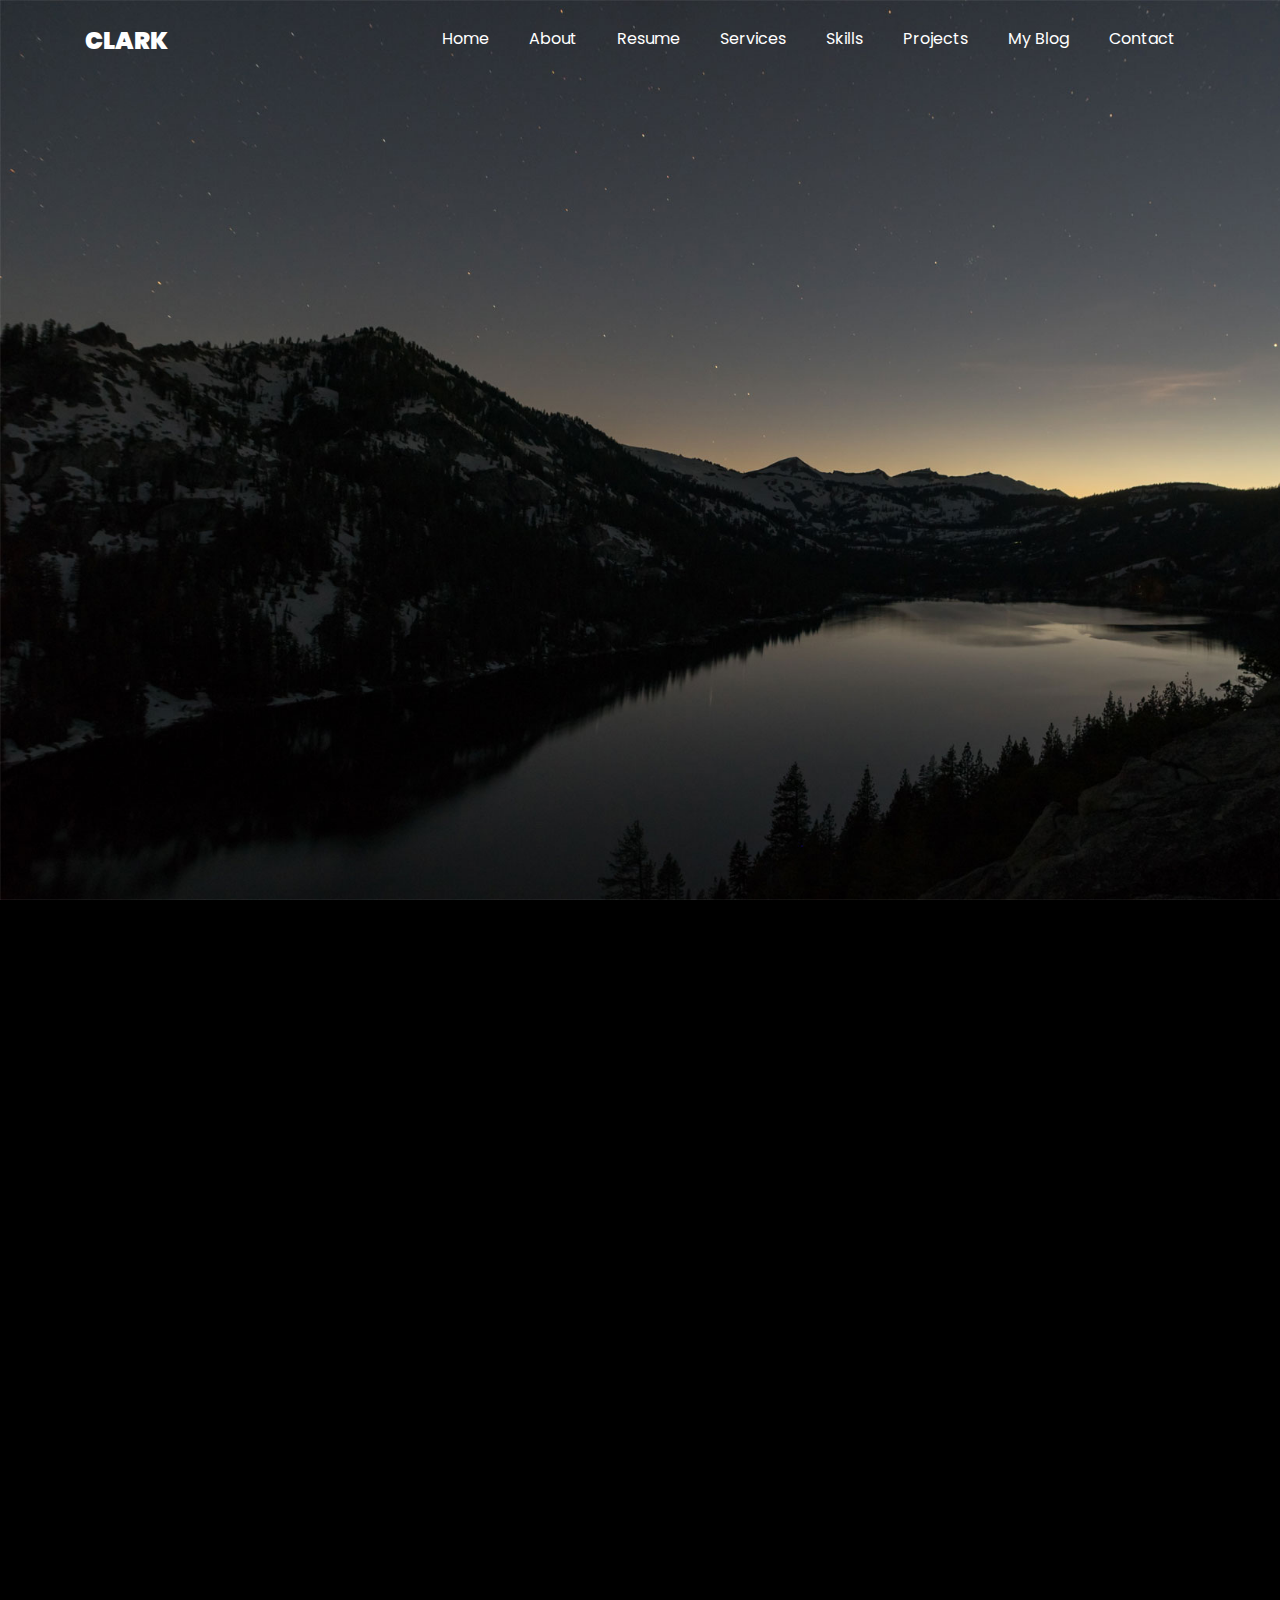
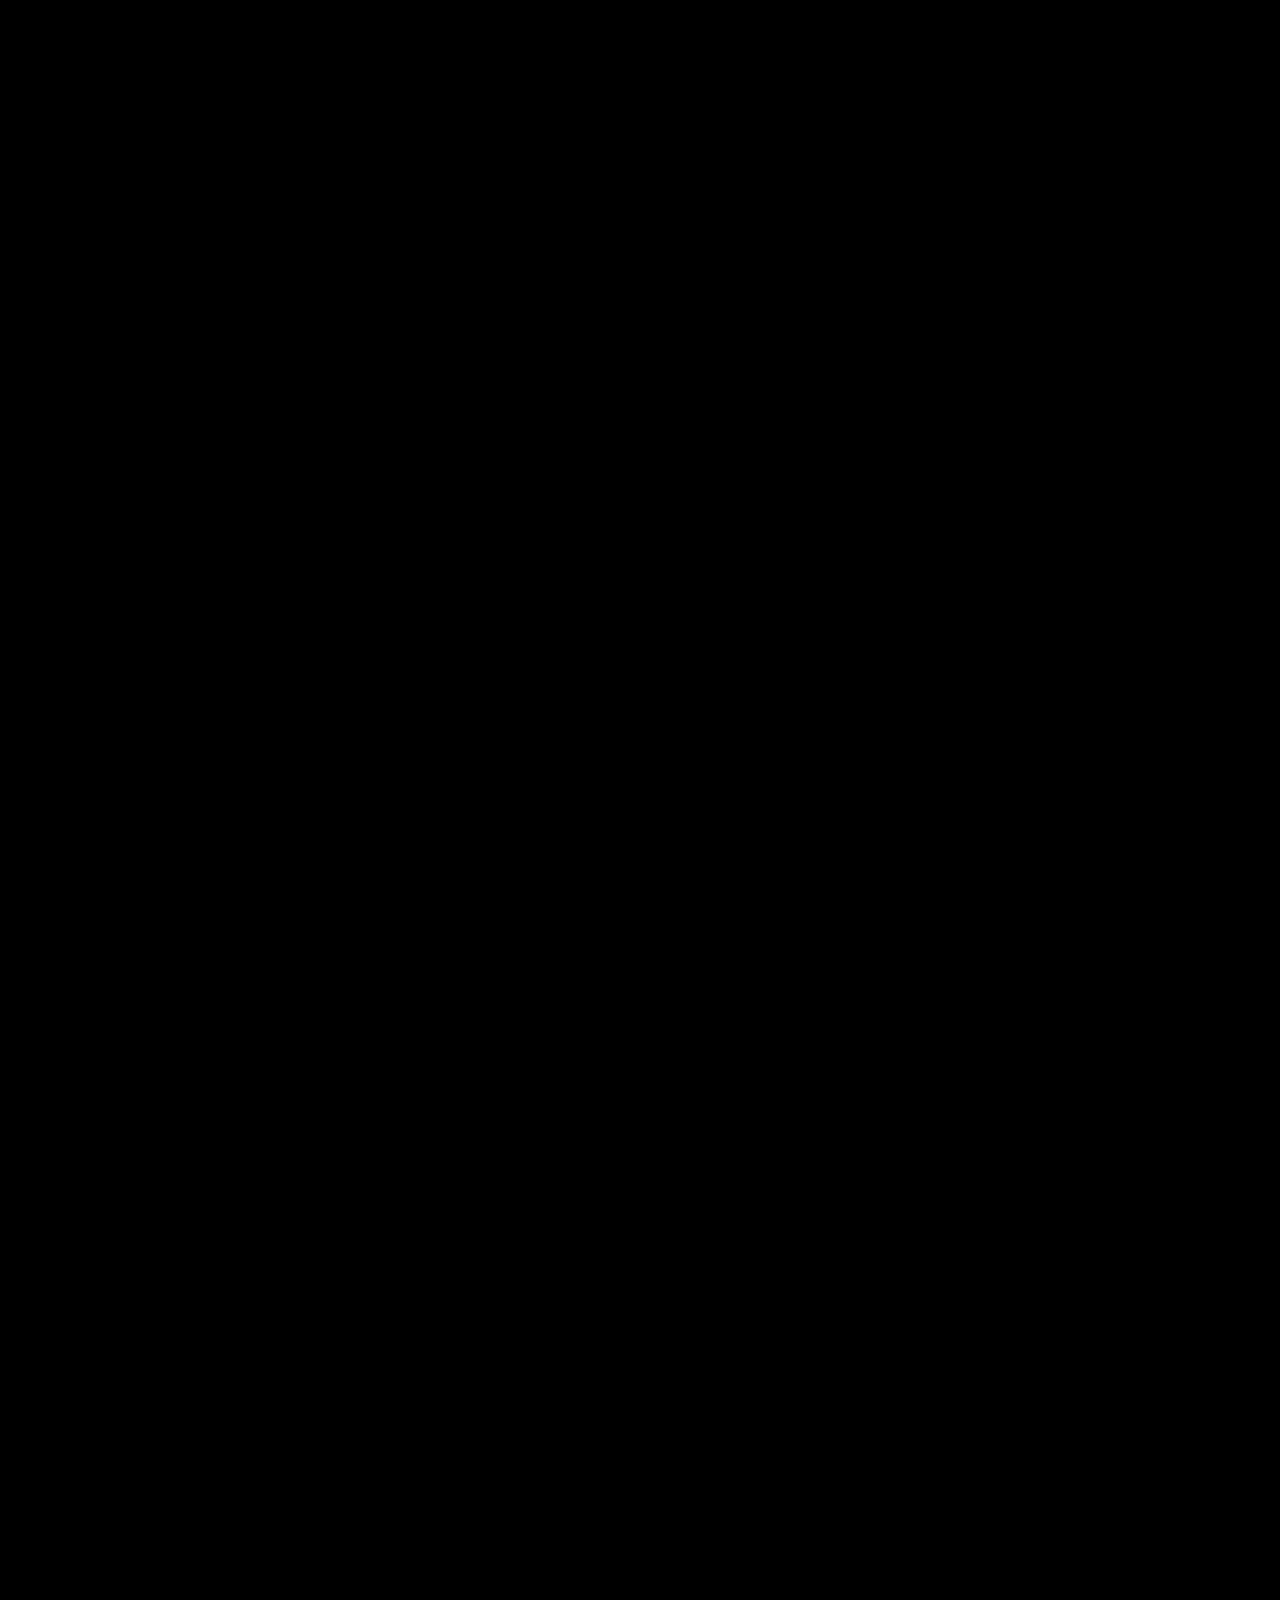
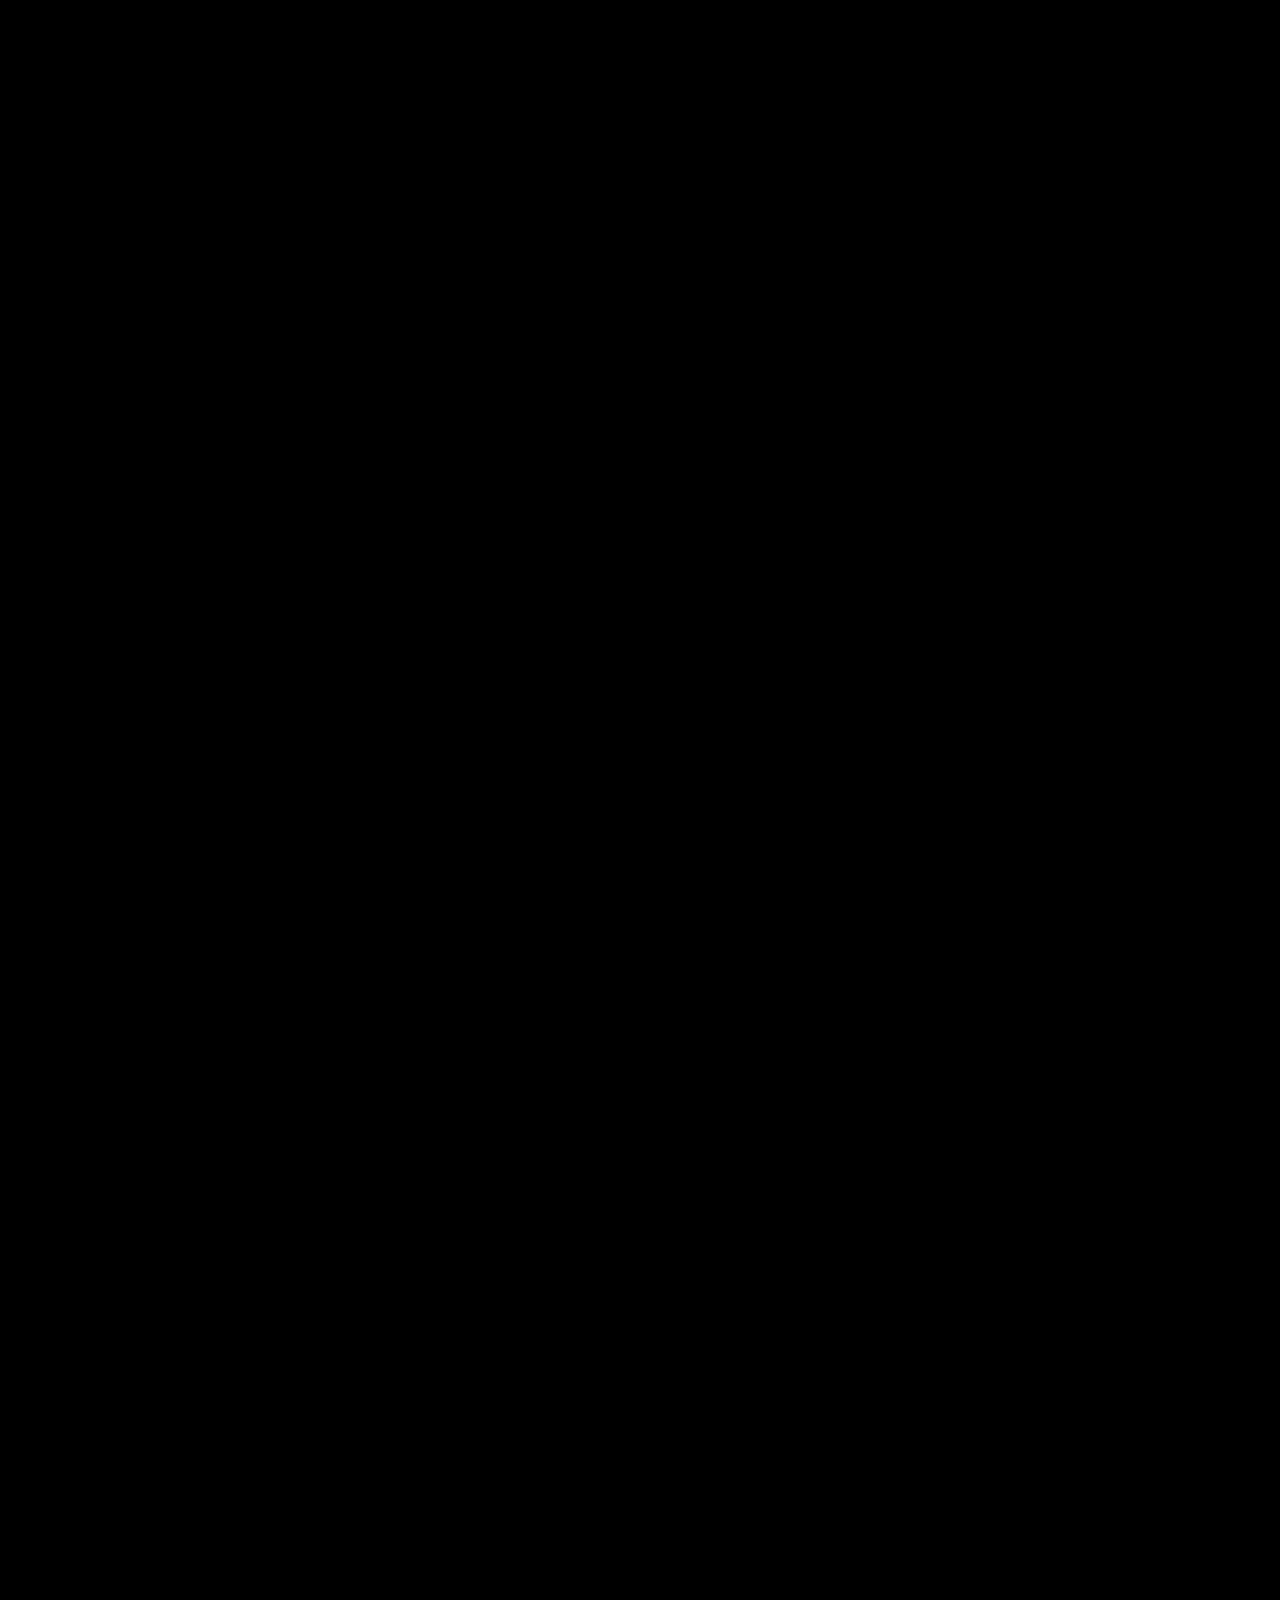
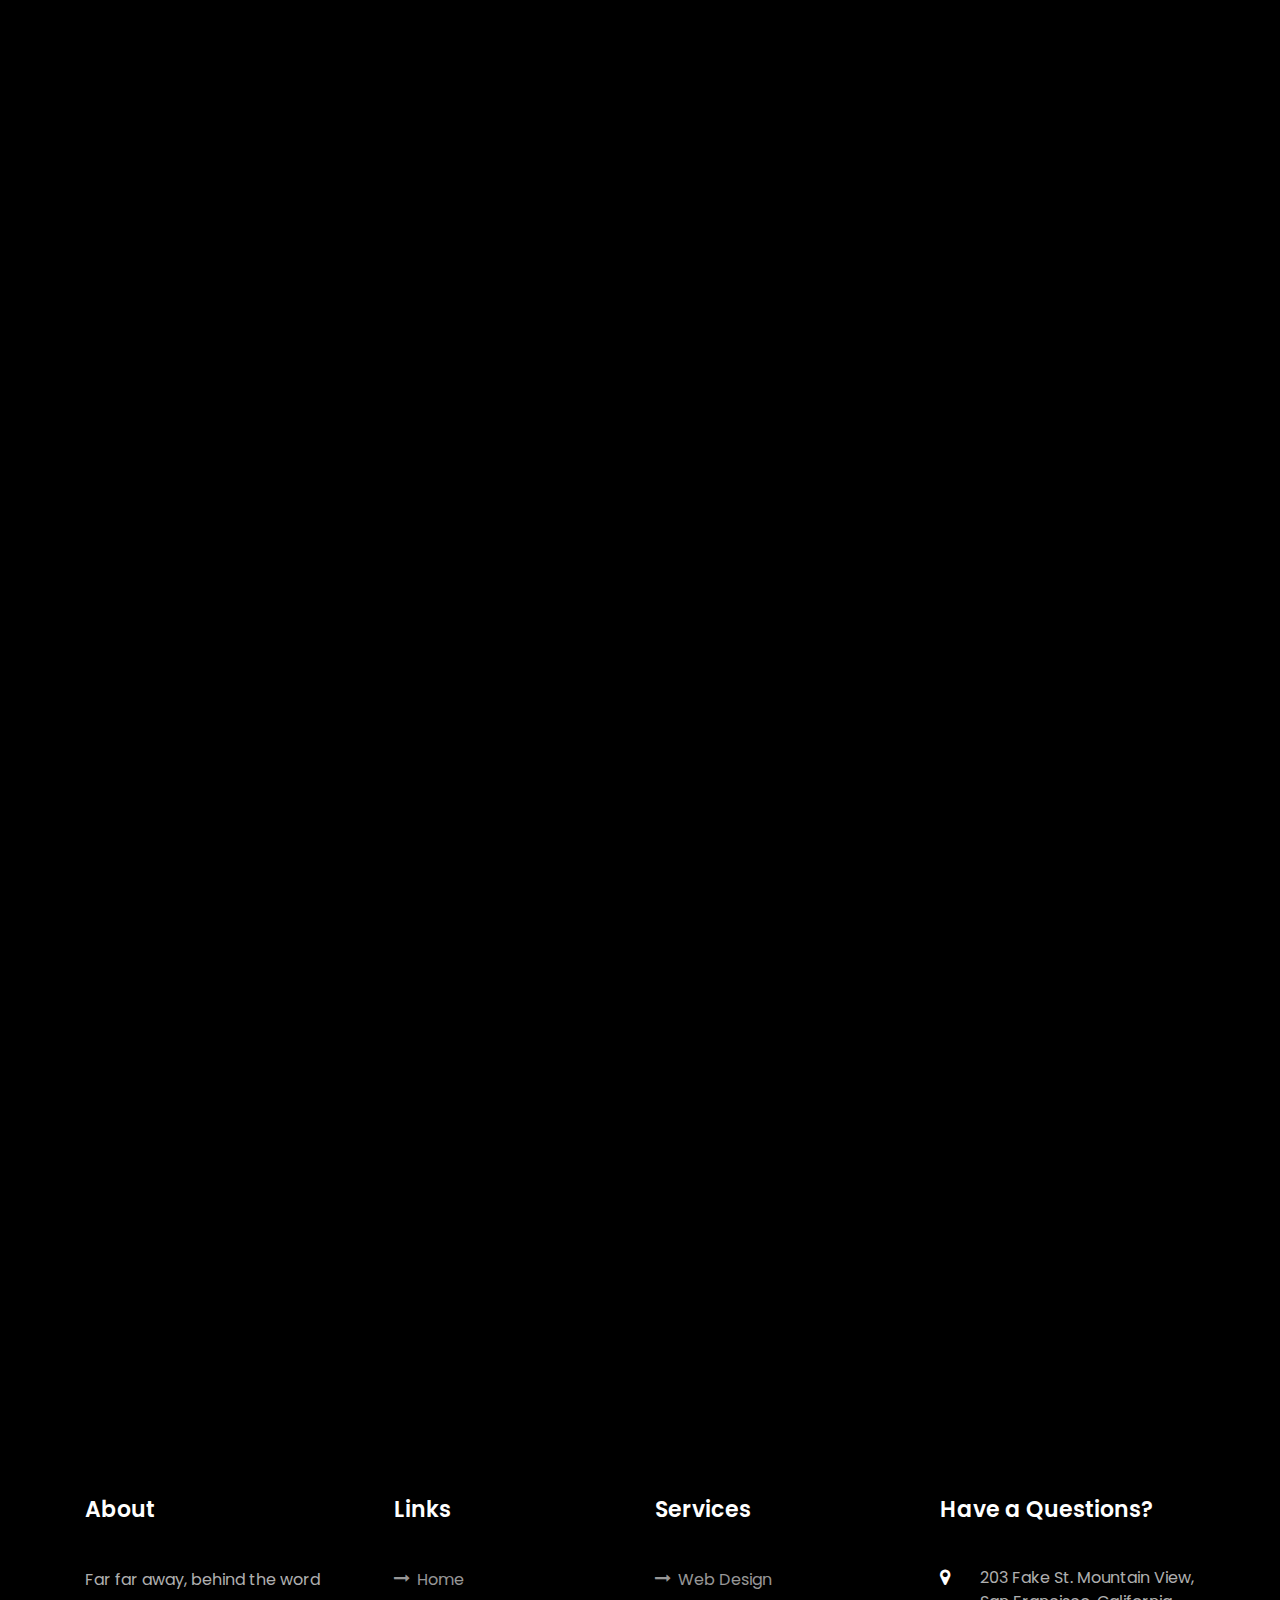
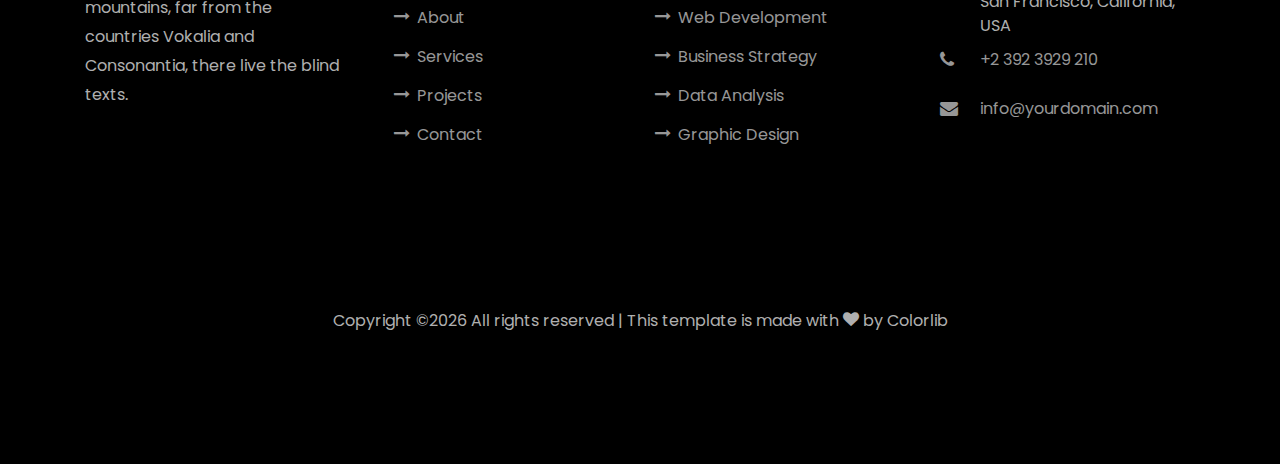
==== single.html @ f2241c9b "my sate" ====
<!DOCTYPE html>
<html lang="en">
  <head>
    <title>Clark - Free Bootstrap 4 Template by Colorlib</title>
    <meta charset="utf-8">
    <meta name="viewport" content="width=device-width, initial-scale=1, shrink-to-fit=no">
    
    <link href="https://fonts.googleapis.com/css?family=Poppins:100,200,300,400,500,600,700,800,900" rel="stylesheet">

    <link rel="stylesheet" href="css/open-iconic-bootstrap.min.css">
    <link rel="stylesheet" href="css/animate.css">
    
    <link rel="stylesheet" href="css/owl.carousel.min.css">
    <link rel="stylesheet" href="css/owl.theme.default.min.css">
    <link rel="stylesheet" href="css/magnific-popup.css">

    <link rel="stylesheet" href="css/aos.css">

    <link rel="stylesheet" href="css/ionicons.min.css">
    
    <link rel="stylesheet" href="css/flaticon.css">
    <link rel="stylesheet" href="css/icomoon.css">
    <link rel="stylesheet" href="css/style.css">
  </head>
  <body data-spy="scroll" data-target=".site-navbar-target" data-offset="300">
	  
	  
    <nav class="navbar navbar-expand-lg navbar-dark ftco_navbar ftco-navbar-light site-navbar-target" id="ftco-navbar">
	    <div class="container">
	      <a class="navbar-brand" href="index.html">Clark</a>
	      <button class="navbar-toggler js-fh5co-nav-toggle fh5co-nav-toggle" type="button" data-toggle="collapse" data-target="#ftco-nav" aria-controls="ftco-nav" aria-expanded="false" aria-label="Toggle navigation">
	        <span class="oi oi-menu"></span> Menu
	      </button>

	      <div class="collapse navbar-collapse" id="ftco-nav">
	        <ul class="navbar-nav nav ml-auto">
	          <li class="nav-item"><a href="index.html#home-section" class="nav-link"><span>Home</span></a></li>
	          <li class="nav-item"><a href="index.html#about-section" class="nav-link"><span>About</span></a></li>
	          <li class="nav-item"><a href="index.html#resume-section" class="nav-link"><span>Resume</span></a></li>
	          <li class="nav-item"><a href="index.html#services-section" class="nav-link"><span>Services</span></a></li>
	          <li class="nav-item"><a href="index.html#skills-section" class="nav-link"><span>Skills</span></a></li>
	          <li class="nav-item"><a href="index.html#projects-section" class="nav-link"><span>Projects</span></a></li>
	          <li class="nav-item"><a href="index.html#blog-section" class="nav-link"><span>My Blog</span></a></li>
	          <li class="nav-item"><a href="index.html#contact-section" class="nav-link"><span>Contact</span></a></li>
	        </ul>
	      </div>
	    </div>
	  </nav>
	  <section class="hero-wrap js-fullheight" style="background-image: url('images/bg_1.jpg');" data-stellar-background-ratio="0.5">
      <div class="overlay"></div>
      <div class="container">
        <div class="row no-gutters slider-text js-fullheight align-items-end justify-content-center">
          <div class="col-md-12 ftco-animate pb-5 mb-3 text-center">
            <h1 class="mb-3 bread">Blog Single Post</h1>
            <p class="breadcrumbs"><span class="mr-2"><a href="index.html">Home <i class="ion-ios-arrow-forward"></i></a></span> <span class="mr-2"><a href="blog.html">Blog <i class="ion-ios-arrow-forward"></i></a></span> <span>Blog Single <i class="ion-ios-arrow-forward"></i></span></p>
          </div>
        </div>
      </div>
    </section>

    <section class="ftco-section">
      <div class="container">
        <div class="row">
          <div class="col-lg-8 ftco-animate">
            <h2 class="mb-3">It is a long established fact a reader be distracted</h2>
            <p>Lorem ipsum dolor sit amet, consectetur adipisicing elit. Reiciendis, eius mollitia suscipit, quisquam doloremque distinctio perferendis et doloribus unde architecto optio laboriosam porro adipisci sapiente officiis nemo accusamus ad praesentium? Esse minima nisi et. Dolore perferendis, enim praesentium omnis, iste doloremque quia officia optio deserunt molestiae voluptates soluta architecto tempora.</p>
            <p>
              <img src="images/image_3.jpg" alt="" class="img-fluid">
            </p>
            <p>Molestiae cupiditate inventore animi, maxime sapiente optio, illo est nemo veritatis repellat sunt doloribus nesciunt! Minima laborum magni reiciendis qui voluptate quisquam voluptatem soluta illo eum ullam incidunt rem assumenda eveniet eaque sequi deleniti tenetur dolore amet fugit perspiciatis ipsa, odit. Nesciunt dolor minima esse vero ut ea, repudiandae suscipit!</p>
            <h2 class="mb-3 mt-5">#2. Creative WordPress Themes</h2>
            <p>Temporibus ad error suscipit exercitationem hic molestiae totam obcaecati rerum, eius aut, in. Exercitationem atque quidem tempora maiores ex architecto voluptatum aut officia doloremque. Error dolore voluptas, omnis molestias odio dignissimos culpa ex earum nisi consequatur quos odit quasi repellat qui officiis reiciendis incidunt hic non? Debitis commodi aut, adipisci.</p>
            <p>
              <img src="images/image_4.jpg" alt="" class="img-fluid">
            </p>
            <p>Quisquam esse aliquam fuga distinctio, quidem delectus veritatis reiciendis. Nihil explicabo quod, est eos ipsum. Unde aut non tenetur tempore, nisi culpa voluptate maiores officiis quis vel ab consectetur suscipit veritatis nulla quos quia aspernatur perferendis, libero sint. Error, velit, porro. Deserunt minus, quibusdam iste enim veniam, modi rem maiores.</p>
            <p>Odit voluptatibus, eveniet vel nihil cum ullam dolores laborum, quo velit commodi rerum eum quidem pariatur! Quia fuga iste tenetur, ipsa vel nisi in dolorum consequatur, veritatis porro explicabo soluta commodi libero voluptatem similique id quidem? Blanditiis voluptates aperiam non magni. Reprehenderit nobis odit inventore, quia laboriosam harum excepturi ea.</p>
            <p>Adipisci vero culpa, eius nobis soluta. Dolore, maxime ullam ipsam quidem, dolor distinctio similique asperiores voluptas enim, exercitationem ratione aut adipisci modi quod quibusdam iusto, voluptates beatae iure nemo itaque laborum. Consequuntur et pariatur totam fuga eligendi vero dolorum provident. Voluptatibus, veritatis. Beatae numquam nam ab voluptatibus culpa, tenetur recusandae!</p>
            <p>Voluptas dolores dignissimos dolorum temporibus, autem aliquam ducimus at officia adipisci quasi nemo a perspiciatis provident magni laboriosam repudiandae iure iusto commodi debitis est blanditiis alias laborum sint dolore. Dolores, iure, reprehenderit. Error provident, pariatur cupiditate soluta doloremque aut ratione. Harum voluptates mollitia illo minus praesentium, rerum ipsa debitis, inventore?</p>
            <div class="tag-widget post-tag-container mb-5 mt-5">
              <div class="tagcloud">
                <a href="#" class="tag-cloud-link">Life</a>
                <a href="#" class="tag-cloud-link">Sport</a>
                <a href="#" class="tag-cloud-link">Tech</a>
                <a href="#" class="tag-cloud-link">Travel</a>
              </div>
            </div>
            
            <div class="about-author d-flex p-4 bg-dark">
              <div class="bio mr-5">
                <img src="images/person_1.jpg" alt="Image placeholder" class="img-fluid mb-4">
              </div>
              <div class="desc">
                <h3>George Washington</h3>
                <p>Lorem ipsum dolor sit amet, consectetur adipisicing elit. Ducimus itaque, autem necessitatibus voluptate quod mollitia delectus aut, sunt placeat nam vero culpa sapiente consectetur similique, inventore eos fugit cupiditate numquam!</p>
              </div>
            </div>


            <div class="pt-5 mt-5">
              <h3 class="mb-5">6 Comments</h3>
              <ul class="comment-list">
                <li class="comment">
                  <div class="vcard bio">
                    <img src="images/person_1.jpg" alt="Image placeholder">
                  </div>
                  <div class="comment-body">
                    <h3>John Doe</h3>
                    <div class="meta">June 20, 2019 at 2:21pm</div>
                    <p>Lorem ipsum dolor sit amet, consectetur adipisicing elit. Pariatur quidem laborum necessitatibus, ipsam impedit vitae autem, eum officia, fugiat saepe enim sapiente iste iure! Quam voluptas earum impedit necessitatibus, nihil?</p>
                    <p><a href="#" class="reply">Reply</a></p>
                  </div>
                </li>

                <li class="comment">
                  <div class="vcard bio">
                    <img src="images/person_1.jpg" alt="Image placeholder">
                  </div>
                  <div class="comment-body">
                    <h3>John Doe</h3>
                    <div class="meta">June 20, 2019 at 2:21pm</div>
                    <p>Lorem ipsum dolor sit amet, consectetur adipisicing elit. Pariatur quidem laborum necessitatibus, ipsam impedit vitae autem, eum officia, fugiat saepe enim sapiente iste iure! Quam voluptas earum impedit necessitatibus, nihil?</p>
                    <p><a href="#" class="reply">Reply</a></p>
                  </div>

                  <ul class="children">
                    <li class="comment">
                      <div class="vcard bio">
                        <img src="images/person_1.jpg" alt="Image placeholder">
                      </div>
                      <div class="comment-body">
                        <h3>John Doe</h3>
                        <div class="meta">June 20, 2019 at 2:21pm</div>
                        <p>Lorem ipsum dolor sit amet, consectetur adipisicing elit. Pariatur quidem laborum necessitatibus, ipsam impedit vitae autem, eum officia, fugiat saepe enim sapiente iste iure! Quam voluptas earum impedit necessitatibus, nihil?</p>
                        <p><a href="#" class="reply">Reply</a></p>
                      </div>


                      <ul class="children">
                        <li class="comment">
                          <div class="vcard bio">
                            <img src="images/person_1.jpg" alt="Image placeholder">
                          </div>
                          <div class="comment-body">
                            <h3>John Doe</h3>
                            <div class="meta">June 20, 2019 at 2:21pm</div>
                            <p>Lorem ipsum dolor sit amet, consectetur adipisicing elit. Pariatur quidem laborum necessitatibus, ipsam impedit vitae autem, eum officia, fugiat saepe enim sapiente iste iure! Quam voluptas earum impedit necessitatibus, nihil?</p>
                            <p><a href="#" class="reply">Reply</a></p>
                          </div>

                            <ul class="children">
                              <li class="comment">
                                <div class="vcard bio">
                                  <img src="images/person_1.jpg" alt="Image placeholder">
                                </div>
                                <div class="comment-body">
                                  <h3>John Doe</h3>
                                  <div class="meta">June 20, 2019 at 2:21pm</div>
                                  <p>Lorem ipsum dolor sit amet, consectetur adipisicing elit. Pariatur quidem laborum necessitatibus, ipsam impedit vitae autem, eum officia, fugiat saepe enim sapiente iste iure! Quam voluptas earum impedit necessitatibus, nihil?</p>
                                  <p><a href="#" class="reply">Reply</a></p>
                                </div>
                              </li>
                            </ul>
                        </li>
                      </ul>
                    </li>
                  </ul>
                </li>

                <li class="comment">
                  <div class="vcard bio">
                    <img src="images/person_1.jpg" alt="Image placeholder">
                  </div>
                  <div class="comment-body">
                    <h3>John Doe</h3>
                    <div class="meta">June 20, 2019 at 2:21pm</div>
                    <p>Lorem ipsum dolor sit amet, consectetur adipisicing elit. Pariatur quidem laborum necessitatibus, ipsam impedit vitae autem, eum officia, fugiat saepe enim sapiente iste iure! Quam voluptas earum impedit necessitatibus, nihil?</p>
                    <p><a href="#" class="reply">Reply</a></p>
                  </div>
                </li>
              </ul>
              <!-- END comment-list -->
              
              <div class="comment-form-wrap pt-5">
                <h3 class="mb-5">Leave a comment</h3>
                <form action="#" class="p-5 bg-dark">
                  <div class="form-group">
                    <label for="name">Name *</label>
                    <input type="text" class="form-control" id="name">
                  </div>
                  <div class="form-group">
                    <label for="email">Email *</label>
                    <input type="email" class="form-control" id="email">
                  </div>
                  <div class="form-group">
                    <label for="website">Website</label>
                    <input type="url" class="form-control" id="website">
                  </div>

                  <div class="form-group">
                    <label for="message">Message</label>
                    <textarea name="" id="message" cols="30" rows="10" class="form-control"></textarea>
                  </div>
                  <div class="form-group">
                    <input type="submit" value="Post Comment" class="btn py-3 px-4 btn-primary">
                  </div>

                </form>
              </div>
            </div>

          </div> <!-- .col-md-8 -->
          <div class="col-lg-4 sidebar ftco-animate">
            <div class="sidebar-box">
              <form action="#" class="search-form">
                <div class="form-group">
                  <span class="icon icon-search"></span>
                  <input type="text" class="form-control" placeholder="Type a keyword and hit enter">
                </div>
              </form>
            </div>
            <div class="sidebar-box ftco-animate">
            	<h3 class="heading-sidebar">Categories</h3>
              <ul class="categories">
                <li><a href="#">Interior Design <span>(12)</span></a></li>
                <li><a href="#">Exterior Design <span>(22)</span></a></li>
                <li><a href="#">Industrial Design <span>(37)</span></a></li>
                <li><a href="#">Landscape Design <span>(42)</span></a></li>
              </ul>
            </div>

            <div class="sidebar-box ftco-animate">
              <h3 class="heading-sidebar">Recent Blog</h3>
              <div class="block-21 mb-4 d-flex">
                <a class="blog-img mr-4" style="background-image: url(images/image_1.jpg);"></a>
                <div class="text">
                  <h3 class="heading"><a href="#">Why Lead Generation is Key for Business Growth</a></h3>
                  <div class="meta">
                    <div><a href="#"><span class="icon-calendar"></span> March 12, 2019</a></div>
                    <div><a href="#"><span class="icon-person"></span> Admin</a></div>
                    <div><a href="#"><span class="icon-chat"></span> 19</a></div>
                  </div>
                </div>
              </div>
              <div class="block-21 mb-4 d-flex">
                <a class="blog-img mr-4" style="background-image: url(images/image_2.jpg);"></a>
                <div class="text">
                  <h3 class="heading"><a href="#">Why Lead Generation is Key for Business Growth</a></h3>
                  <div class="meta">
                    <div><a href="#"><span class="icon-calendar"></span> March 12, 2019</a></div>
                    <div><a href="#"><span class="icon-person"></span> Admin</a></div>
                    <div><a href="#"><span class="icon-chat"></span> 19</a></div>
                  </div>
                </div>
              </div>
              <div class="block-21 mb-4 d-flex">
                <a class="blog-img mr-4" style="background-image: url(images/image_3.jpg);"></a>
                <div class="text">
                  <h3 class="heading"><a href="#">Why Lead Generation is Key for Business Growth</a></h3>
                  <div class="meta">
                    <div><a href="#"><span class="icon-calendar"></span> March 12, 2019</a></div>
                    <div><a href="#"><span class="icon-person"></span> Admin</a></div>
                    <div><a href="#"><span class="icon-chat"></span> 19</a></div>
                  </div>
                </div>
              </div>
            </div>

            <div class="sidebar-box ftco-animate">
              <h3 class="heading-sidebar">Tag Cloud</h3>
              <div class="tagcloud">
                <a href="#" class="tag-cloud-link">house</a>
                <a href="#" class="tag-cloud-link">office</a>
                <a href="#" class="tag-cloud-link">building</a>
                <a href="#" class="tag-cloud-link">land</a>
                <a href="#" class="tag-cloud-link">table</a>
                <a href="#" class="tag-cloud-link">interior</a>
                <a href="#" class="tag-cloud-link">exterior</a>
                <a href="#" class="tag-cloud-link">industrial</a>
              </div>
            </div>

            <div class="sidebar-box ftco-animate">
              <h3 class="heading-sidebar">Paragraph</h3>
              <p>Lorem ipsum dolor sit amet, consectetur adipisicing elit. Ducimus itaque, autem necessitatibus voluptate quod mollitia delectus aut, sunt placeat nam vero culpa sapiente consectetur similique, inventore eos fugit cupiditate numquam!</p>
            </div>
          </div>

        </div>
      </div>
    </section> <!-- .section -->
		

    <footer class="ftco-footer ftco-section">
      <div class="container">
        <div class="row mb-5">
          <div class="col-md">
            <div class="ftco-footer-widget mb-4">
              <h2 class="ftco-heading-2">About</h2>
              <p>Far far away, behind the word mountains, far from the countries Vokalia and Consonantia, there live the blind texts.</p>
              <ul class="ftco-footer-social list-unstyled float-md-left float-lft mt-5">
                <li class="ftco-animate"><a href="#"><span class="icon-twitter"></span></a></li>
                <li class="ftco-animate"><a href="#"><span class="icon-facebook"></span></a></li>
                <li class="ftco-animate"><a href="#"><span class="icon-instagram"></span></a></li>
              </ul>
            </div>
          </div>
          <div class="col-md">
            <div class="ftco-footer-widget mb-4 ml-md-4">
              <h2 class="ftco-heading-2">Links</h2>
              <ul class="list-unstyled">
                <li><a href="#"><span class="icon-long-arrow-right mr-2"></span>Home</a></li>
                <li><a href="#"><span class="icon-long-arrow-right mr-2"></span>About</a></li>
                <li><a href="#"><span class="icon-long-arrow-right mr-2"></span>Services</a></li>
                <li><a href="#"><span class="icon-long-arrow-right mr-2"></span>Projects</a></li>
                <li><a href="#"><span class="icon-long-arrow-right mr-2"></span>Contact</a></li>
              </ul>
            </div>
          </div>
          <div class="col-md">
             <div class="ftco-footer-widget mb-4">
              <h2 class="ftco-heading-2">Services</h2>
              <ul class="list-unstyled">
                <li><a href="#"><span class="icon-long-arrow-right mr-2"></span>Web Design</a></li>
                <li><a href="#"><span class="icon-long-arrow-right mr-2"></span>Web Development</a></li>
                <li><a href="#"><span class="icon-long-arrow-right mr-2"></span>Business Strategy</a></li>
                <li><a href="#"><span class="icon-long-arrow-right mr-2"></span>Data Analysis</a></li>
                <li><a href="#"><span class="icon-long-arrow-right mr-2"></span>Graphic Design</a></li>
              </ul>
            </div>
          </div>
          <div class="col-md">
            <div class="ftco-footer-widget mb-4">
            	<h2 class="ftco-heading-2">Have a Questions?</h2>
            	<div class="block-23 mb-3">
	              <ul>
	                <li><span class="icon icon-map-marker"></span><span class="text">203 Fake St. Mountain View, San Francisco, California, USA</span></li>
	                <li><a href="#"><span class="icon icon-phone"></span><span class="text">+2 392 3929 210</span></a></li>
	                <li><a href="#"><span class="icon icon-envelope"></span><span class="text">info@yourdomain.com</span></a></li>
	              </ul>
	            </div>
            </div>
          </div>
        </div>
        <div class="row">
          <div class="col-md-12 text-center">

            <p><!-- Link back to Colorlib can't be removed. Template is licensed under CC BY 3.0. -->
  Copyright &copy;<script>document.write(new Date().getFullYear());</script> All rights reserved | This template is made with <i class="icon-heart color-danger" aria-hidden="true"></i> by <a href="https://colorlib.com" target="_blank">Colorlib</a>
  <!-- Link back to Colorlib can't be removed. Template is licensed under CC BY 3.0. --></p>
          </div>
        </div>
      </div>
    </footer>
    
  

  <!-- loader -->
  <div id="ftco-loader" class="show fullscreen"><svg class="circular" width="48px" height="48px"><circle class="path-bg" cx="24" cy="24" r="22" fill="none" stroke-width="4" stroke="#eeeeee"/><circle class="path" cx="24" cy="24" r="22" fill="none" stroke-width="4" stroke-miterlimit="10" stroke="#F96D00"/></svg></div>


  <script src="js/jquery.min.js"></script>
  <script src="js/jquery-migrate-3.0.1.min.js"></script>
  <script src="js/popper.min.js"></script>
  <script src="js/bootstrap.min.js"></script>
  <script src="js/jquery.easing.1.3.js"></script>
  <script src="js/jquery.waypoints.min.js"></script>
  <script src="js/jquery.stellar.min.js"></script>
  <script src="js/owl.carousel.min.js"></script>
  <script src="js/jquery.magnific-popup.min.js"></script>
  <script src="js/aos.js"></script>
  <script src="js/jquery.animateNumber.min.js"></script>
  <script src="js/scrollax.min.js"></script>
  
  <script src="js/main.js"></script>
    
  </body>
</html>
---- css/flaticon.css ----
/*
  	Flaticon icon font: Flaticon
  	Creation date: 04/01/2019 13:45
  	*/


@font-face {
  font-family: "Flaticon";
  src: url("../fonts/flaticon/font/Flaticon.eot");
  src: url("../fonts/flaticon/font/Flaticon.eot?#iefix") format("embedded-opentype"),
       url("../fonts/flaticon/font/Flaticon.woff") format("woff"),
       url("../fonts/flaticon/font/Flaticon.ttf") format("truetype"),
       url("../fonts/flaticon/font/Flaticon.svg#Flaticon") format("svg");
  font-weight: normal;
  font-style: normal;
}

@media screen and (-webkit-min-device-pixel-ratio:0) {
  @font-face {
    font-family: "Flaticon";
    src: url("../fonts/flaticon/font/Flaticon.svg#Flaticon") format("svg");
  }
}

[class^="flaticon-"]:before, [class*=" flaticon-"]:before,
[class^="flaticon-"]:after, [class*=" flaticon-"]:after {   
  font-family: Flaticon;
  font-style: normal;
  font-weight: normal;
  font-variant: normal;
  text-transform: none;
  line-height: 1;

  /* Better Font Rendering =========== */
  -webkit-font-smoothing: antialiased;
  -moz-osx-font-smoothing: grayscale;
}

.flaticon-ideas:before { content: "\f100"; }
.flaticon-flasks:before { content: "\f101"; }
.flaticon-analysis:before { content: "\f102"; }
.flaticon-ux-design:before { content: "\f103"; }
.flaticon-web-design:before { content: "\f104"; }
.flaticon-idea:before { content: "\f105"; }
.flaticon-innovation:before { content: "\f106"; }
---- css/icomoon.css ----
@font-face {
  font-family: 'icomoon';
  src:  url('../fonts/icomoon/icomoon.eot?6tt51o');
  src:  url('../fonts/icomoon/icomoon.eot?6tt51o#iefix') format('embedded-opentype'),
    url('../fonts/icomoon/icomoon.ttf?6tt51o') format('truetype'),
    url('../fonts/icomoon/icomoon.woff?6tt51o') format('woff'),
    url('../fonts/icomoon/icomoon.svg?6tt51o#icomoon') format('svg');
  font-weight: normal;
  font-style: normal;
}

[class^="icon-"], [class*=" icon-"] {
  /* use !important to prevent issues with browser extensions that change fonts */
  font-family: 'icomoon' !important;
  speak: none;
  font-style: normal;
  font-weight: normal;
  font-variant: normal;
  text-transform: none;
  line-height: 1;

  /* Better Font Rendering =========== */
  -webkit-font-smoothing: antialiased;
  -moz-osx-font-smoothing: grayscale;
}

.icon-asterisk:before {
  content: "\f069";
}
.icon-plus:before {
  content: "\f067";
}
.icon-question:before {
  content: "\f128";
}
.icon-minus:before {
  content: "\f068";
}
.icon-glass:before {
  content: "\f000";
}
.icon-music:before {
  content: "\f001";
}
.icon-search:before {
  content: "\f002";
}
.icon-envelope-o:before {
  content: "\f003";
}
.icon-heart:before {
  content: "\f004";
}
.icon-star:before {
  content: "\f005";
}
.icon-star-o:before {
  content: "\f006";
}
.icon-user:before {
  content: "\f007";
}
.icon-film:before {
  content: "\f008";
}
.icon-th-large:before {
  content: "\f009";
}
.icon-th:before {
  content: "\f00a";
}
.icon-th-list:before {
  content: "\f00b";
}
.icon-check:before {
  content: "\f00c";
}
.icon-close:before {
  content: "\f00d";
}
.icon-remove:before {
  content: "\f00d";
}
.icon-times:before {
  content: "\f00d";
}
.icon-search-plus:before {
  content: "\f00e";
}
.icon-search-minus:before {
  content: "\f010";
}
.icon-power-off:before {
  content: "\f011";
}
.icon-signal:before {
  content: "\f012";
}
.icon-cog:before {
  content: "\f013";
}
.icon-gear:before {
  content: "\f013";
}
.icon-trash-o:before {
  content: "\f014";
}
.icon-home:before {
  content: "\f015";
}
.icon-file-o:before {
  content: "\f016";
}
.icon-clock-o:before {
  content: "\f017";
}
.icon-road:before {
  content: "\f018";
}
.icon-download:before {
  content: "\f019";
}
.icon-arrow-circle-o-down:before {
  content: "\f01a";
}
.icon-arrow-circle-o-up:before {
  content: "\f01b";
}
.icon-inbox:before {
  content: "\f01c";
}
.icon-play-circle-o:before {
  content: "\f01d";
}
.icon-repeat:before {
  content: "\f01e";
}
.icon-rotate-right:before {
  content: "\f01e";
}
.icon-refresh:before {
  content: "\f021";
}
.icon-list-alt:before {
  content: "\f022";
}
.icon-lock:before {
  content: "\f023";
}
.icon-flag:before {
  content: "\f024";
}
.icon-headphones:before {
  content: "\f025";
}
.icon-volume-off:before {
  content: "\f026";
}
.icon-volume-down:before {
  content: "\f027";
}
.icon-volume-up:before {
  content: "\f028";
}
.icon-qrcode:before {
  content: "\f029";
}
.icon-barcode:before {
  content: "\f02a";
}
.icon-tag:before {
  content: "\f02b";
}
.icon-tags:before {
  content: "\f02c";
}
.icon-book:before {
  content: "\f02d";
}
.icon-bookmark:before {
  content: "\f02e";
}
.icon-print:before {
  content: "\f02f";
}
.icon-camera:before {
  content: "\f030";
}
.icon-font:before {
  content: "\f031";
}
.icon-bold:before {
  content: "\f032";
}
.icon-italic:before {
  content: "\f033";
}
.icon-text-height:before {
  content: "\f034";
}
.icon-text-width:before {
  content: "\f035";
}
.icon-align-left:before {
  content: "\f036";
}
.icon-align-center:before {
  content: "\f037";
}
.icon-align-right:before {
  content: "\f038";
}
.icon-align-justify:before {
  content: "\f039";
}
.icon-list:before {
  content: "\f03a";
}
.icon-dedent:before {
  content: "\f03b";
}
.icon-outdent:before {
  content: "\f03b";
}
.icon-indent:before {
  content: "\f03c";
}
.icon-video-camera:before {
  content: "\f03d";
}
.icon-image:before {
  content: "\f03e";
}
.icon-photo:before {
  content: "\f03e";
}
.icon-picture-o:before {
  content: "\f03e";
}
.icon-pencil:before {
  content: "\f040";
}
.icon-map-marker:before {
  content: "\f041";
}
.icon-adjust:before {
  content: "\f042";
}
.icon-tint:before {
  content: "\f043";
}
.icon-edit:before {
  content: "\f044";
}
.icon-pencil-square-o:before {
  content: "\f044";
}
.icon-share-square-o:before {
  content: "\f045";
}
.icon-check-square-o:before {
  content: "\f046";
}
.icon-arrows:before {
  content: "\f047";
}
.icon-step-backward:before {
  content: "\f048";
}
.icon-fast-backward:before {
  content: "\f049";
}
.icon-backward:before {
  content: "\f04a";
}
.icon-play:before {
  content: "\f04b";
}
.icon-pause:before {
  content: "\f04c";
}
.icon-stop:before {
  content: "\f04d";
}
.icon-forward:before {
  content: "\f04e";
}
.icon-fast-forward:before {
  content: "\f050";
}
.icon-step-forward:before {
  content: "\f051";
}
.icon-eject:before {
  content: "\f052";
}
.icon-chevron-left:before {
  content: "\f053";
}
.icon-chevron-right:before {
  content: "\f054";
}
.icon-plus-circle:before {
  content: "\f055";
}
.icon-minus-circle:before {
  content: "\f056";
}
.icon-times-circle:before {
  content: "\f057";
}
.icon-check-circle:before {
  content: "\f058";
}
.icon-question-circle:before {
  content: "\f059";
}
.icon-info-circle:before {
  content: "\f05a";
}
.icon-crosshairs:before {
  content: "\f05b";
}
.icon-times-circle-o:before {
  content: "\f05c";
}
.icon-check-circle-o:before {
  content: "\f05d";
}
.icon-ban:before {
  content: "\f05e";
}
.icon-arrow-left:before {
  content: "\f060";
}
.icon-arrow-right:before {
  content: "\f061";
}
.icon-arrow-up:before {
  content: "\f062";
}
.icon-arrow-down:before {
  content: "\f063";
}
.icon-mail-forward:before {
  content: "\f064";
}
.icon-share:before {
  content: "\f064";
}
.icon-expand:before {
  content: "\f065";
}
.icon-compress:before {
  content: "\f066";
}
.icon-exclamation-circle:before {
  content: "\f06a";
}
.icon-gift:before {
  content: "\f06b";
}
.icon-leaf:before {
  content: "\f06c";
}
.icon-fire:before {
  content: "\f06d";
}
.icon-eye:before {
  content: "\f06e";
}
.icon-eye-slash:before {
  content: "\f070";
}
.icon-exclamation-triangle:before {
  content: "\f071";
}
.icon-warning:before {
  content: "\f071";
}
.icon-plane:before {
  content: "\f072";
}
.icon-calendar:before {
  content: "\f073";
}
.icon-random:before {
  content: "\f074";
}
.icon-comment:before {
  content: "\f075";
}
.icon-magnet:before {
  content: "\f076";
}
.icon-chevron-up:before {
  content: "\f077";
}
.icon-chevron-down:before {
  content: "\f078";
}
.icon-retweet:before {
  content: "\f079";
}
.icon-shopping-cart:before {
  content: "\f07a";
}
.icon-folder:before {
  content: "\f07b";
}
.icon-folder-open:before {
  content: "\f07c";
}
.icon-arrows-v:before {
  content: "\f07d";
}
.icon-arrows-h:before {
  content: "\f07e";
}
.icon-bar-chart:before {
  content: "\f080";
}
.icon-bar-chart-o:before {
  content: "\f080";
}
.icon-twitter-square:before {
  content: "\f081";
}
.icon-facebook-square:before {
  content: "\f082";
}
.icon-camera-retro:before {
  content: "\f083";
}
.icon-key:before {
  content: "\f084";
}
.icon-cogs:before {
  content: "\f085";
}
.icon-gears:before {
  content: "\f085";
}
.icon-comments:before {
  content: "\f086";
}
.icon-thumbs-o-up:before {
  content: "\f087";
}
.icon-thumbs-o-down:before {
  content: "\f088";
}
.icon-star-half:before {
  content: "\f089";
}
.icon-heart-o:before {
  content: "\f08a";
}
.icon-sign-out:before {
  content: "\f08b";
}
.icon-linkedin-square:before {
  content: "\f08c";
}
.icon-thumb-tack:before {
  content: "\f08d";
}
.icon-external-link:before {
  content: "\f08e";
}
.icon-sign-in:before {
  content: "\f090";
}
.icon-trophy:before {
  content: "\f091";
}
.icon-github-square:before {
  content: "\f092";
}
.icon-upload:before {
  content: "\f093";
}
.icon-lemon-o:before {
  content: "\f094";
}
.icon-phone:before {
  content: "\f095";
}
.icon-square-o:before {
  content: "\f096";
}
.icon-bookmark-o:before {
  content: "\f097";
}
.icon-phone-square:before {
  content: "\f098";
}
.icon-twitter:before {
  content: "\f099";
}
.icon-facebook:before {
  content: "\f09a";
}
.icon-facebook-f:before {
  content: "\f09a";
}
.icon-github:before {
  content: "\f09b";
}
.icon-unlock:before {
  content: "\f09c";
}
.icon-credit-card:before {
  content: "\f09d";
}
.icon-feed:before {
  content: "\f09e";
}
.icon-rss:before {
  content: "\f09e";
}
.icon-hdd-o:before {
  content: "\f0a0";
}
.icon-bullhorn:before {
  content: "\f0a1";
}
.icon-bell-o:before {
  content: "\f0a2";
}
.icon-certificate:before {
  content: "\f0a3";
}
.icon-hand-o-right:before {
  content: "\f0a4";
}
.icon-hand-o-left:before {
  content: "\f0a5";
}
.icon-hand-o-up:before {
  content: "\f0a6";
}
.icon-hand-o-down:before {
  content: "\f0a7";
}
.icon-arrow-circle-left:before {
  content: "\f0a8";
}
.icon-arrow-circle-right:before {
  content: "\f0a9";
}
.icon-arrow-circle-up:before {
  content: "\f0aa";
}
.icon-arrow-circle-down:before {
  content: "\f0ab";
}
.icon-globe:before {
  content: "\f0ac";
}
.icon-wrench:before {
  content: "\f0ad";
}
.icon-tasks:before {
  content: "\f0ae";
}
.icon-filter:before {
  content: "\f0b0";
}
.icon-briefcase:before {
  content: "\f0b1";
}
.icon-arrows-alt:before {
  content: "\f0b2";
}
.icon-group:before {
  content: "\f0c0";
}
.icon-users:before {
  content: "\f0c0";
}
.icon-chain:before {
  content: "\f0c1";
}
.icon-link:before {
  content: "\f0c1";
}
.icon-cloud:before {
  content: "\f0c2";
}
.icon-flask:before {
  content: "\f0c3";
}
.icon-cut:before {
  content: "\f0c4";
}
.icon-scissors:before {
  content: "\f0c4";
}
.icon-copy:before {
  content: "\f0c5";
}
.icon-files-o:before {
  content: "\f0c5";
}
.icon-paperclip:before {
  content: "\f0c6";
}
.icon-floppy-o:before {
  content: "\f0c7";
}
.icon-save:before {
  content: "\f0c7";
}
.icon-square:before {
  content: "\f0c8";
}
.icon-bars:before {
  content: "\f0c9";
}
.icon-navicon:before {
  content: "\f0c9";
}
.icon-reorder:before {
  content: "\f0c9";
}
.icon-list-ul:before {
  content: "\f0ca";
}
.icon-list-ol:before {
  content: "\f0cb";
}
.icon-strikethrough:before {
  content: "\f0cc";
}
.icon-underline:before {
  content: "\f0cd";
}
.icon-table:before {
  content: "\f0ce";
}
.icon-magic:before {
  content: "\f0d0";
}
.icon-truck:before {
  content: "\f0d1";
}
.icon-pinterest:before {
  content: "\f0d2";
}
.icon-pinterest-square:before {
  content: "\f0d3";
}
.icon-google-plus-square:before {
  content: "\f0d4";
}
.icon-google-plus:before {
  content: "\f0d5";
}
.icon-money:before {
  content: "\f0d6";
}
.icon-caret-down:before {
  content: "\f0d7";
}
.icon-caret-up:before {
  content: "\f0d8";
}
.icon-caret-left:before {
  content: "\f0d9";
}
.icon-caret-right:before {
  content: "\f0da";
}
.icon-columns:before {
  content: "\f0db";
}
.icon-sort:before {
  content: "\f0dc";
}
.icon-unsorted:before {
  content: "\f0dc";
}
.icon-sort-desc:before {
  content: "\f0dd";
}
.icon-sort-down:before {
  content: "\f0dd";
}
.icon-sort-asc:before {
  content: "\f0de";
}
.icon-sort-up:before {
  content: "\f0de";
}
.icon-envelope:before {
  content: "\f0e0";
}
.icon-linkedin:before {
  content: "\f0e1";
}
.icon-rotate-left:before {
  content: "\f0e2";
}
.icon-undo:before {
  content: "\f0e2";
}
.icon-gavel:before {
  content: "\f0e3";
}
.icon-legal:before {
  content: "\f0e3";
}
.icon-dashboard:before {
  content: "\f0e4";
}
.icon-tachometer:before {
  content: "\f0e4";
}
.icon-comment-o:before {
  content: "\f0e5";
}
.icon-comments-o:before {
  content: "\f0e6";
}
.icon-bolt:before {
  content: "\f0e7";
}
.icon-flash:before {
  content: "\f0e7";
}
.icon-sitemap:before {
  content: "\f0e8";
}
.icon-umbrella:before {
  content: "\f0e9";
}
.icon-clipboard:before {
  content: "\f0ea";
}
.icon-paste:before {
  content: "\f0ea";
}
.icon-lightbulb-o:before {
  content: "\f0eb";
}
.icon-exchange:before {
  content: "\f0ec";
}
.icon-cloud-download:before {
  content: "\f0ed";
}
.icon-cloud-upload:before {
  content: "\f0ee";
}
.icon-user-md:before {
  content: "\f0f0";
}
.icon-stethoscope:before {
  content: "\f0f1";
}
.icon-suitcase:before {
  content: "\f0f2";
}
.icon-bell:before {
  content: "\f0f3";
}
.icon-coffee:before {
  content: "\f0f4";
}
.icon-cutlery:before {
  content: "\f0f5";
}
.icon-file-text-o:before {
  content: "\f0f6";
}
.icon-building-o:before {
  content: "\f0f7";
}
.icon-hospital-o:before {
  content: "\f0f8";
}
.icon-ambulance:before {
  content: "\f0f9";
}
.icon-medkit:before {
  content: "\f0fa";
}
.icon-fighter-jet:before {
  content: "\f0fb";
}
.icon-beer:before {
  content: "\f0fc";
}
.icon-h-square:before {
  content: "\f0fd";
}
.icon-plus-square:before {
  content: "\f0fe";
}
.icon-angle-double-left:before {
  content: "\f100";
}
.icon-angle-double-right:before {
  content: "\f101";
}
.icon-angle-double-up:before {
  content: "\f102";
}
.icon-angle-double-down:before {
  content: "\f103";
}
.icon-angle-left:before {
  content: "\f104";
}
.icon-angle-right:before {
  content: "\f105";
}
.icon-angle-up:before {
  content: "\f106";
}
.icon-angle-down:before {
  content: "\f107";
}
.icon-desktop:before {
  content: "\f108";
}
.icon-laptop:before {
  content: "\f109";
}
.icon-tablet:before {
  content: "\f10a";
}
.icon-mobile:before {
  content: "\f10b";
}
.icon-mobile-phone:before {
  content: "\f10b";
}
.icon-circle-o:before {
  content: "\f10c";
}
.icon-quote-left:before {
  content: "\f10d";
}
.icon-quote-right:before {
  content: "\f10e";
}
.icon-spinner:before {
  content: "\f110";
}
.icon-circle:before {
  content: "\f111";
}
.icon-mail-reply:before {
  content: "\f112";
}
.icon-reply:before {
  content: "\f112";
}
.icon-github-alt:before {
  content: "\f113";
}
.icon-folder-o:before {
  content: "\f114";
}
.icon-folder-open-o:before {
  content: "\f115";
}
.icon-smile-o:before {
  content: "\f118";
}
.icon-frown-o:before {
  content: "\f119";
}
.icon-meh-o:before {
  content: "\f11a";
}
.icon-gamepad:before {
  content: "\f11b";
}
.icon-keyboard-o:before {
  content: "\f11c";
}
.icon-flag-o:before {
  content: "\f11d";
}
.icon-flag-checkered:before {
  content: "\f11e";
}
.icon-terminal:before {
  content: "\f120";
}
.icon-code:before {
  content: "\f121";
}
.icon-mail-reply-all:before {
  content: "\f122";
}
.icon-reply-all:before {
  content: "\f122";
}
.icon-star-half-empty:before {
  content: "\f123";
}
.icon-star-half-full:before {
  content: "\f123";
}
.icon-star-half-o:before {
  content: "\f123";
}
.icon-location-arrow:before {
  content: "\f124";
}
.icon-crop:before {
  content: "\f125";
}
.icon-code-fork:before {
  content: "\f126";
}
.icon-chain-broken:before {
  content: "\f127";
}
.icon-unlink:before {
  content: "\f127";
}
.icon-info:before {
  content: "\f129";
}
.icon-exclamation:before {
  content: "\f12a";
}
.icon-superscript:before {
  content: "\f12b";
}
.icon-subscript:before {
  content: "\f12c";
}
.icon-eraser:before {
  content: "\f12d";
}
.icon-puzzle-piece:before {
  content: "\f12e";
}
.icon-microphone:before {
  content: "\f130";
}
.icon-microphone-slash:before {
  content: "\f131";
}
.icon-shield:before {
  content: "\f132";
}
.icon-calendar-o:before {
  content: "\f133";
}
.icon-fire-extinguisher:before {
  content: "\f134";
}
.icon-rocket:before {
  content: "\f135";
}
.icon-maxcdn:before {
  content: "\f136";
}
.icon-chevron-circle-left:before {
  content: "\f137";
}
.icon-chevron-circle-right:before {
  content: "\f138";
}
.icon-chevron-circle-up:before {
  content: "\f139";
}
.icon-chevron-circle-down:before {
  content: "\f13a";
}
.icon-html5:before {
  content: "\f13b";
}
.icon-css3:before {
  content: "\f13c";
}
.icon-anchor:before {
  content: "\f13d";
}
.icon-unlock-alt:before {
  content: "\f13e";
}
.icon-bullseye:before {
  content: "\f140";
}
.icon-ellipsis-h:before {
  content: "\f141";
}
.icon-ellipsis-v:before {
  content: "\f142";
}
.icon-rss-square:before {
  content: "\f143";
}
.icon-play-circle:before {
  content: "\f144";
}
.icon-ticket:before {
  content: "\f145";
}
.icon-minus-square:before {
  content: "\f146";
}
.icon-minus-square-o:before {
  content: "\f147";
}
.icon-level-up:before {
  content: "\f148";
}
.icon-level-down:before {
  content: "\f149";
}
.icon-check-square:before {
  content: "\f14a";
}
.icon-pencil-square:before {
  content: "\f14b";
}
.icon-external-link-square:before {
  content: "\f14c";
}
.icon-share-square:before {
  content: "\f14d";
}
.icon-compass:before {
  content: "\f14e";
}
.icon-caret-square-o-down:before {
  content: "\f150";
}
.icon-toggle-down:before {
  content: "\f150";
}
.icon-caret-square-o-up:before {
  content: "\f151";
}
.icon-toggle-up:before {
  content: "\f151";
}
.icon-caret-square-o-right:before {
  content: "\f152";
}
.icon-toggle-right:before {
  content: "\f152";
}
.icon-eur:before {
  content: "\f153";
}
.icon-euro:before {
  content: "\f153";
}
.icon-gbp:before {
  content: "\f154";
}
.icon-dollar:before {
  content: "\f155";
}
.icon-usd:before {
  content: "\f155";
}
.icon-inr:before {
  content: "\f156";
}
.icon-rupee:before {
  content: "\f156";
}
.icon-cny:before {
  content: "\f157";
}
.icon-jpy:before {
  content: "\f157";
}
.icon-rmb:before {
  content: "\f157";
}
.icon-yen:before {
  content: "\f157";
}
.icon-rouble:before {
  content: "\f158";
}
.icon-rub:before {
  content: "\f158";
}
.icon-ruble:before {
  content: "\f158";
}
.icon-krw:before {
  content: "\f159";
}
.icon-won:before {
  content: "\f159";
}
.icon-bitcoin:before {
  content: "\f15a";
}
.icon-btc:before {
  content: "\f15a";
}
.icon-file:before {
  content: "\f15b";
}
.icon-file-text:before {
  content: "\f15c";
}
.icon-sort-alpha-asc:before {
  content: "\f15d";
}
.icon-sort-alpha-desc:before {
  content: "\f15e";
}
.icon-sort-amount-asc:before {
  content: "\f160";
}
.icon-sort-amount-desc:before {
  content: "\f161";
}
.icon-sort-numeric-asc:before {
  content: "\f162";
}
.icon-sort-numeric-desc:before {
  content: "\f163";
}
.icon-thumbs-up:before {
  content: "\f164";
}
.icon-thumbs-down:before {
  content: "\f165";
}
.icon-youtube-square:before {
  content: "\f166";
}
.icon-youtube:before {
  content: "\f167";
}
.icon-xing:before {
  content: "\f168";
}
.icon-xing-square:before {
  content: "\f169";
}
.icon-youtube-play:before {
  content: "\f16a";
}
.icon-dropbox:before {
  content: "\f16b";
}
.icon-stack-overflow:before {
  content: "\f16c";
}
.icon-instagram:before {
  content: "\f16d";
}
.icon-flickr:before {
  content: "\f16e";
}
.icon-adn:before {
  content: "\f170";
}
.icon-bitbucket:before {
  content: "\f171";
}
.icon-bitbucket-square:before {
  content: "\f172";
}
.icon-tumblr:before {
  content: "\f173";
}
.icon-tumblr-square:before {
  content: "\f174";
}
.icon-long-arrow-down:before {
  content: "\f175";
}
.icon-long-arrow-up:before {
  content: "\f176";
}
.icon-long-arrow-left:before {
  content: "\f177";
}
.icon-long-arrow-right:before {
  content: "\f178";
}
.icon-apple:before {
  content: "\f179";
}
.icon-windows:before {
  content: "\f17a";
}
.icon-android:before {
  content: "\f17b";
}
.icon-linux:before {
  content: "\f17c";
}
.icon-dribbble:before {
  content: "\f17d";
}
.icon-skype:before {
  content: "\f17e";
}
.icon-foursquare:before {
  content: "\f180";
}
.icon-trello:before {
  content: "\f181";
}
.icon-female:before {
  content: "\f182";
}
.icon-male:before {
  content: "\f183";
}
.icon-gittip:before {
  content: "\f184";
}
.icon-gratipay:before {
  content: "\f184";
}
.icon-sun-o:before {
  content: "\f185";
}
.icon-moon-o:before {
  content: "\f186";
}
.icon-archive:before {
  content: "\f187";
}
.icon-bug:before {
  content: "\f188";
}
.icon-vk:before {
  content: "\f189";
}
.icon-weibo:before {
  content: "\f18a";
}
.icon-renren:before {
  content: "\f18b";
}
.icon-pagelines:before {
  content: "\f18c";
}
.icon-stack-exchange:before {
  content: "\f18d";
}
.icon-arrow-circle-o-right:before {
  content: "\f18e";
}
.icon-arrow-circle-o-left:before {
  content: "\f190";
}
.icon-caret-square-o-left:before {
  content: "\f191";
}
.icon-toggle-left:before {
  content: "\f191";
}
.icon-dot-circle-o:before {
  content: "\f192";
}
.icon-wheelchair:before {
  content: "\f193";
}
.icon-vimeo-square:before {
  content: "\f194";
}
.icon-try:before {
  content: "\f195";
}
.icon-turkish-lira:before {
  content: "\f195";
}
.icon-plus-square-o:before {
  content: "\f196";
}
.icon-space-shuttle:before {
  content: "\f197";
}
.icon-slack:before {
  content: "\f198";
}
.icon-envelope-square:before {
  content: "\f199";
}
.icon-wordpress:before {
  content: "\f19a";
}
.icon-openid:before {
  content: "\f19b";
}
.icon-bank:before {
  content: "\f19c";
}
.icon-institution:before {
  content: "\f19c";
}
.icon-university:before {
  content: "\f19c";
}
.icon-graduation-cap:before {
  content: "\f19d";
}
.icon-mortar-board:before {
  content: "\f19d";
}
.icon-yahoo:before {
  content: "\f19e";
}
.icon-google:before {
  content: "\f1a0";
}
.icon-reddit:before {
  content: "\f1a1";
}
.icon-reddit-square:before {
  content: "\f1a2";
}
.icon-stumbleupon-circle:before {
  content: "\f1a3";
}
.icon-stumbleupon:before {
  content: "\f1a4";
}
.icon-delicious:before {
  content: "\f1a5";
}
.icon-digg:before {
  content: "\f1a6";
}
.icon-pied-piper-pp:before {
  content: "\f1a7";
}
.icon-pied-piper-alt:before {
  content: "\f1a8";
}
.icon-drupal:before {
  content: "\f1a9";
}
.icon-joomla:before {
  content: "\f1aa";
}
.icon-language:before {
  content: "\f1ab";
}
.icon-fax:before {
  content: "\f1ac";
}
.icon-building:before {
  content: "\f1ad";
}
.icon-child:before {
  content: "\f1ae";
}
.icon-paw:before {
  content: "\f1b0";
}
.icon-spoon:before {
  content: "\f1b1";
}
.icon-cube:before {
  content: "\f1b2";
}
.icon-cubes:before {
  content: "\f1b3";
}
.icon-behance:before {
  content: "\f1b4";
}
.icon-behance-square:before {
  content: "\f1b5";
}
.icon-steam:before {
  content: "\f1b6";
}
.icon-steam-square:before {
  content: "\f1b7";
}
.icon-recycle:before {
  content: "\f1b8";
}
.icon-automobile:before {
  content: "\f1b9";
}
.icon-car:before {
  content: "\f1b9";
}
.icon-cab:before {
  content: "\f1ba";
}
.icon-taxi:before {
  content: "\f1ba";
}
.icon-tree:before {
  content: "\f1bb";
}
.icon-spotify:before {
  content: "\f1bc";
}
.icon-deviantart:before {
  content: "\f1bd";
}
.icon-soundcloud:before {
  content: "\f1be";
}
.icon-database:before {
  content: "\f1c0";
}
.icon-file-pdf-o:before {
  content: "\f1c1";
}
.icon-file-word-o:before {
  content: "\f1c2";
}
.icon-file-excel-o:before {
  content: "\f1c3";
}
.icon-file-powerpoint-o:before {
  content: "\f1c4";
}
.icon-file-image-o:before {
  content: "\f1c5";
}
.icon-file-photo-o:before {
  content: "\f1c5";
}
.icon-file-picture-o:before {
  content: "\f1c5";
}
.icon-file-archive-o:before {
  content: "\f1c6";
}
.icon-file-zip-o:before {
  content: "\f1c6";
}
.icon-file-audio-o:before {
  content: "\f1c7";
}
.icon-file-sound-o:before {
  content: "\f1c7";
}
.icon-file-movie-o:before {
  content: "\f1c8";
}
.icon-file-video-o:before {
  content: "\f1c8";
}
.icon-file-code-o:before {
  content: "\f1c9";
}
.icon-vine:before {
  content: "\f1ca";
}
.icon-codepen:before {
  content: "\f1cb";
}
.icon-jsfiddle:before {
  content: "\f1cc";
}
.icon-life-bouy:before {
  content: "\f1cd";
}
.icon-life-buoy:before {
  content: "\f1cd";
}
.icon-life-ring:before {
  content: "\f1cd";
}
.icon-life-saver:before {
  content: "\f1cd";
}
.icon-support:before {
  content: "\f1cd";
}
.icon-circle-o-notch:before {
  content: "\f1ce";
}
.icon-ra:before {
  content: "\f1d0";
}
.icon-rebel:before {
  content: "\f1d0";
}
.icon-resistance:before {
  content: "\f1d0";
}
.icon-empire:before {
  content: "\f1d1";
}
.icon-ge:before {
  content: "\f1d1";
}
.icon-git-square:before {
  content: "\f1d2";
}
.icon-git:before {
  content: "\f1d3";
}
.icon-hacker-news:before {
  content: "\f1d4";
}
.icon-y-combinator-square:before {
  content: "\f1d4";
}
.icon-yc-square:before {
  content: "\f1d4";
}
.icon-tencent-weibo:before {
  content: "\f1d5";
}
.icon-qq:before {
  content: "\f1d6";
}
.icon-wechat:before {
  content: "\f1d7";
}
.icon-weixin:before {
  content: "\f1d7";
}
.icon-paper-plane:before {
  content: "\f1d8";
}
.icon-send:before {
  content: "\f1d8";
}
.icon-paper-plane-o:before {
  content: "\f1d9";
}
.icon-send-o:before {
  content: "\f1d9";
}
.icon-history:before {
  content: "\f1da";
}
.icon-circle-thin:before {
  content: "\f1db";
}
.icon-header:before {
  content: "\f1dc";
}
.icon-paragraph:before {
  content: "\f1dd";
}
.icon-sliders:before {
  content: "\f1de";
}
.icon-share-alt:before {
  content: "\f1e0";
}
.icon-share-alt-square:before {
  content: "\f1e1";
}
.icon-bomb:before {
  content: "\f1e2";
}
.icon-futbol-o:before {
  content: "\f1e3";
}
.icon-soccer-ball-o:before {
  content: "\f1e3";
}
.icon-tty:before {
  content: "\f1e4";
}
.icon-binoculars:before {
  content: "\f1e5";
}
.icon-plug:before {
  content: "\f1e6";
}
.icon-slideshare:before {
  content: "\f1e7";
}
.icon-twitch:before {
  content: "\f1e8";
}
.icon-yelp:before {
  content: "\f1e9";
}
.icon-newspaper-o:before {
  content: "\f1ea";
}
.icon-wifi:before {
  content: "\f1eb";
}
.icon-calculator:before {
  content: "\f1ec";
}
.icon-paypal:before {
  content: "\f1ed";
}
.icon-google-wallet:before {
  content: "\f1ee";
}
.icon-cc-visa:before {
  content: "\f1f0";
}
.icon-cc-mastercard:before {
  content: "\f1f1";
}
.icon-cc-discover:before {
  content: "\f1f2";
}
.icon-cc-amex:before {
  content: "\f1f3";
}
.icon-cc-paypal:before {
  content: "\f1f4";
}
.icon-cc-stripe:before {
  content: "\f1f5";
}
.icon-bell-slash:before {
  content: "\f1f6";
}
.icon-bell-slash-o:before {
  content: "\f1f7";
}
.icon-trash:before {
  content: "\f1f8";
}
.icon-copyright:before {
  content: "\f1f9";
}
.icon-at:before {
  content: "\f1fa";
}
.icon-eyedropper:before {
  content: "\f1fb";
}
.icon-paint-brush:before {
  content: "\f1fc";
}
.icon-birthday-cake:before {
  content: "\f1fd";
}
.icon-area-chart:before {
  content: "\f1fe";
}
.icon-pie-chart:before {
  content: "\f200";
}
.icon-line-chart:before {
  content: "\f201";
}
.icon-lastfm:before {
  content: "\f202";
}
.icon-lastfm-square:before {
  content: "\f203";
}
.icon-toggle-off:before {
  content: "\f204";
}
.icon-toggle-on:before {
  content: "\f205";
}
.icon-bicycle:before {
  content: "\f206";
}
.icon-bus:before {
  content: "\f207";
}
.icon-ioxhost:before {
  content: "\f208";
}
.icon-angellist:before {
  content: "\f209";
}
.icon-cc:before {
  content: "\f20a";
}
.icon-ils:before {
  content: "\f20b";
}
.icon-shekel:before {
  content: "\f20b";
}
.icon-sheqel:before {
  content: "\f20b";
}
.icon-meanpath:before {
  content: "\f20c";
}
.icon-buysellads:before {
  content: "\f20d";
}
.icon-connectdevelop:before {
  content: "\f20e";
}
.icon-dashcube:before {
  content: "\f210";
}
.icon-forumbee:before {
  content: "\f211";
}
.icon-leanpub:before {
  content: "\f212";
}
.icon-sellsy:before {
  content: "\f213";
}
.icon-shirtsinbulk:before {
  content: "\f214";
}
.icon-simplybuilt:before {
  content: "\f215";
}
.icon-skyatlas:before {
  content: "\f216";
}
.icon-cart-plus:before {
  content: "\f217";
}
.icon-cart-arrow-down:before {
  content: "\f218";
}
.icon-diamond:before {
  content: "\f219";
}
.icon-ship:before {
  content: "\f21a";
}
.icon-user-secret:before {
  content: "\f21b";
}
.icon-motorcycle:before {
  content: "\f21c";
}
.icon-street-view:before {
  content: "\f21d";
}
.icon-heartbeat:before {
  content: "\f21e";
}
.icon-venus:before {
  content: "\f221";
}
.icon-mars:before {
  content: "\f222";
}
.icon-mercury:before {
  content: "\f223";
}
.icon-intersex:before {
  content: "\f224";
}
.icon-transgender:before {
  content: "\f224";
}
.icon-transgender-alt:before {
  content: "\f225";
}
.icon-venus-double:before {
  content: "\f226";
}
.icon-mars-double:before {
  content: "\f227";
}
.icon-venus-mars:before {
  content: "\f228";
}
.icon-mars-stroke:before {
  content: "\f229";
}
.icon-mars-stroke-v:before {
  content: "\f22a";
}
.icon-mars-stroke-h:before {
  content: "\f22b";
}
.icon-neuter:before {
  content: "\f22c";
}
.icon-genderless:before {
  content: "\f22d";
}
.icon-facebook-official:before {
  content: "\f230";
}
.icon-pinterest-p:before {
  content: "\f231";
}
.icon-whatsapp:before {
  content: "\f232";
}
.icon-server:before {
  content: "\f233";
}
.icon-user-plus:before {
  content: "\f234";
}
.icon-user-times:before {
  content: "\f235";
}
.icon-bed:before {
  content: "\f236";
}
.icon-hotel:before {
  content: "\f236";
}
.icon-viacoin:before {
  content: "\f237";
}
.icon-train:before {
  content: "\f238";
}
.icon-subway:before {
  content: "\f239";
}
.icon-medium:before {
  content: "\f23a";
}
.icon-y-combinator:before {
  content: "\f23b";
}
.icon-yc:before {
  content: "\f23b";
}
.icon-optin-monster:before {
  content: "\f23c";
}
.icon-opencart:before {
  content: "\f23d";
}
.icon-expeditedssl:before {
  content: "\f23e";
}
.icon-battery:before {
  content: "\f240";
}
.icon-battery-4:before {
  content: "\f240";
}
.icon-battery-full:before {
  content: "\f240";
}
.icon-battery-3:before {
  content: "\f241";
}
.icon-battery-three-quarters:before {
  content: "\f241";
}
.icon-battery-2:before {
  content: "\f242";
}
.icon-battery-half:before {
  content: "\f242";
}
.icon-battery-1:before {
  content: "\f243";
}
.icon-battery-quarter:before {
  content: "\f243";
}
.icon-battery-0:before {
  content: "\f244";
}
.icon-battery-empty:before {
  content: "\f244";
}
.icon-mouse-pointer:before {
  content: "\f245";
}
.icon-i-cursor:before {
  content: "\f246";
}
.icon-object-group:before {
  content: "\f247";
}
.icon-object-ungroup:before {
  content: "\f248";
}
.icon-sticky-note:before {
  content: "\f249";
}
.icon-sticky-note-o:before {
  content: "\f24a";
}
.icon-cc-jcb:before {
  content: "\f24b";
}
.icon-cc-diners-club:before {
  content: "\f24c";
}
.icon-clone:before {
  content: "\f24d";
}
.icon-balance-scale:before {
  content: "\f24e";
}
.icon-hourglass-o:before {
  content: "\f250";
}
.icon-hourglass-1:before {
  content: "\f251";
}
.icon-hourglass-start:before {
  content: "\f251";
}
.icon-hourglass-2:before {
  content: "\f252";
}
.icon-hourglass-half:before {
  content: "\f252";
}
.icon-hourglass-3:before {
  content: "\f253";
}
.icon-hourglass-end:before {
  content: "\f253";
}
.icon-hourglass:before {
  content: "\f254";
}
.icon-hand-grab-o:before {
  content: "\f255";
}
.icon-hand-rock-o:before {
  content: "\f255";
}
.icon-hand-paper-o:before {
  content: "\f256";
}
.icon-hand-stop-o:before {
  content: "\f256";
}
.icon-hand-scissors-o:before {
  content: "\f257";
}
.icon-hand-lizard-o:before {
  content: "\f258";
}
.icon-hand-spock-o:before {
  content: "\f259";
}
.icon-hand-pointer-o:before {
  content: "\f25a";
}
.icon-hand-peace-o:before {
  content: "\f25b";
}
.icon-trademark:before {
  content: "\f25c";
}
.icon-registered:before {
  content: "\f25d";
}
.icon-creative-commons:before {
  content: "\f25e";
}
.icon-gg:before {
  content: "\f260";
}
.icon-gg-circle:before {
  content: "\f261";
}
.icon-tripadvisor:before {
  content: "\f262";
}
.icon-odnoklassniki:before {
  content: "\f263";
}
.icon-odnoklassniki-square:before {
  content: "\f264";
}
.icon-get-pocket:before {
  content: "\f265";
}
.icon-wikipedia-w:before {
  content: "\f266";
}
.icon-safari:before {
  content: "\f267";
}
.icon-chrome:before {
  content: "\f268";
}
.icon-firefox:before {
  content: "\f269";
}
.icon-opera:before {
  content: "\f26a";
}
.icon-internet-explorer:before {
  content: "\f26b";
}
.icon-television:before {
  content: "\f26c";
}
.icon-tv:before {
  content: "\f26c";
}
.icon-contao:before {
  content: "\f26d";
}
.icon-500px:before {
  content: "\f26e";
}
.icon-amazon:before {
  content: "\f270";
}
.icon-calendar-plus-o:before {
  content: "\f271";
}
.icon-calendar-minus-o:before {
  content: "\f272";
}
.icon-calendar-times-o:before {
  content: "\f273";
}
.icon-calendar-check-o:before {
  content: "\f274";
}
.icon-industry:before {
  content: "\f275";
}
.icon-map-pin:before {
  content: "\f276";
}
.icon-map-signs:before {
  content: "\f277";
}
.icon-map-o:before {
  content: "\f278";
}
.icon-map:before {
  content: "\f279";
}
.icon-commenting:before {
  content: "\f27a";
}
.icon-commenting-o:before {
  content: "\f27b";
}
.icon-houzz:before {
  content: "\f27c";
}
.icon-vimeo:before {
  content: "\f27d";
}
.icon-black-tie:before {
  content: "\f27e";
}
.icon-fonticons:before {
  content: "\f280";
}
.icon-reddit-alien:before {
  content: "\f281";
}
.icon-edge:before {
  content: "\f282";
}
.icon-credit-card-alt:before {
  content: "\f283";
}
.icon-codiepie:before {
  content: "\f284";
}
.icon-modx:before {
  content: "\f285";
}
.icon-fort-awesome:before {
  content: "\f286";
}
.icon-usb:before {
  content: "\f287";
}
.icon-product-hunt:before {
  content: "\f288";
}
.icon-mixcloud:before {
  content: "\f289";
}
.icon-scribd:before {
  content: "\f28a";
}
.icon-pause-circle:before {
  content: "\f28b";
}
.icon-pause-circle-o:before {
  content: "\f28c";
}
.icon-stop-circle:before {
  content: "\f28d";
}
.icon-stop-circle-o:before {
  content: "\f28e";
}
.icon-shopping-bag:before {
  content: "\f290";
}
.icon-shopping-basket:before {
  content: "\f291";
}
.icon-hashtag:before {
  content: "\f292";
}
.icon-bluetooth:before {
  content: "\f293";
}
.icon-bluetooth-b:before {
  content: "\f294";
}
.icon-percent:before {
  content: "\f295";
}
.icon-gitlab:before {
  content: "\f296";
}
.icon-wpbeginner:before {
  content: "\f297";
}
.icon-wpforms:before {
  content: "\f298";
}
.icon-envira:before {
  content: "\f299";
}
.icon-universal-access:before {
  content: "\f29a";
}
.icon-wheelchair-alt:before {
  content: "\f29b";
}
.icon-question-circle-o:before {
  content: "\f29c";
}
.icon-blind:before {
  content: "\f29d";
}
.icon-audio-description:before {
  content: "\f29e";
}
.icon-volume-control-phone:before {
  content: "\f2a0";
}
.icon-braille:before {
  content: "\f2a1";
}
.icon-assistive-listening-systems:before {
  content: "\f2a2";
}
.icon-american-sign-language-interpreting:before {
  content: "\f2a3";
}
.icon-asl-interpreting:before {
  content: "\f2a3";
}
.icon-deaf:before {
  content: "\f2a4";
}
.icon-deafness:before {
  content: "\f2a4";
}
.icon-hard-of-hearing:before {
  content: "\f2a4";
}
.icon-glide:before {
  content: "\f2a5";
}
.icon-glide-g:before {
  content: "\f2a6";
}
.icon-sign-language:before {
  content: "\f2a7";
}
.icon-signing:before {
  content: "\f2a7";
}
.icon-low-vision:before {
  content: "\f2a8";
}
.icon-viadeo:before {
  content: "\f2a9";
}
.icon-viadeo-square:before {
  content: "\f2aa";
}
.icon-snapchat:before {
  content: "\f2ab";
}
.icon-snapchat-ghost:before {
  content: "\f2ac";
}
.icon-snapchat-square:before {
  content: "\f2ad";
}
.icon-pied-piper:before {
  content: "\f2ae";
}
.icon-first-order:before {
  content: "\f2b0";
}
.icon-yoast:before {
  content: "\f2b1";
}
.icon-themeisle:before {
  content: "\f2b2";
}
.icon-google-plus-circle:before {
  content: "\f2b3";
}
.icon-google-plus-official:before {
  content: "\f2b3";
}
.icon-fa:before {
  content: "\f2b4";
}
.icon-font-awesome:before {
  content: "\f2b4";
}
.icon-handshake-o:before {
  content: "\f2b5";
}
.icon-envelope-open:before {
  content: "\f2b6";
}
.icon-envelope-open-o:before {
  content: "\f2b7";
}
.icon-linode:before {
  content: "\f2b8";
}
.icon-address-book:before {
  content: "\f2b9";
}
.icon-address-book-o:before {
  content: "\f2ba";
}
.icon-address-card:before {
  content: "\f2bb";
}
.icon-vcard:before {
  content: "\f2bb";
}
.icon-address-card-o:before {
  content: "\f2bc";
}
.icon-vcard-o:before {
  content: "\f2bc";
}
.icon-user-circle:before {
  content: "\f2bd";
}
.icon-user-circle-o:before {
  content: "\f2be";
}
.icon-user-o:before {
  content: "\f2c0";
}
.icon-id-badge:before {
  content: "\f2c1";
}
.icon-drivers-license:before {
  content: "\f2c2";
}
.icon-id-card:before {
  content: "\f2c2";
}
.icon-drivers-license-o:before {
  content: "\f2c3";
}
.icon-id-card-o:before {
  content: "\f2c3";
}
.icon-quora:before {
  content: "\f2c4";
}
.icon-free-code-camp:before {
  content: "\f2c5";
}
.icon-telegram:before {
  content: "\f2c6";
}
.icon-thermometer:before {
  content: "\f2c7";
}
.icon-thermometer-4:before {
  content: "\f2c7";
}
.icon-thermometer-full:before {
  content: "\f2c7";
}
.icon-thermometer-3:before {
  content: "\f2c8";
}
.icon-thermometer-three-quarters:before {
  content: "\f2c8";
}
.icon-thermometer-2:before {
  content: "\f2c9";
}
.icon-thermometer-half:before {
  content: "\f2c9";
}
.icon-thermometer-1:before {
  content: "\f2ca";
}
.icon-thermometer-quarter:before {
  content: "\f2ca";
}
.icon-thermometer-0:before {
  content: "\f2cb";
}
.icon-thermometer-empty:before {
  content: "\f2cb";
}
.icon-shower:before {
  content: "\f2cc";
}
.icon-bath:before {
  content: "\f2cd";
}
.icon-bathtub:before {
  content: "\f2cd";
}
.icon-s15:before {
  content: "\f2cd";
}
.icon-podcast:before {
  content: "\f2ce";
}
.icon-window-maximize:before {
  content: "\f2d0";
}
.icon-window-minimize:before {
  content: "\f2d1";
}
.icon-window-restore:before {
  content: "\f2d2";
}
.icon-times-rectangle:before {
  content: "\f2d3";
}
.icon-window-close:before {
  content: "\f2d3";
}
.icon-times-rectangle-o:before {
  content: "\f2d4";
}
.icon-window-close-o:before {
  content: "\f2d4";
}
.icon-bandcamp:before {
  content: "\f2d5";
}
.icon-grav:before {
  content: "\f2d6";
}
.icon-etsy:before {
  content: "\f2d7";
}
.icon-imdb:before {
  content: "\f2d8";
}
.icon-ravelry:before {
  content: "\f2d9";
}
.icon-eercast:before {
  content: "\f2da";
}
.icon-microchip:before {
  content: "\f2db";
}
.icon-snowflake-o:before {
  content: "\f2dc";
}
.icon-superpowers:before {
  content: "\f2dd";
}
.icon-wpexplorer:before {
  content: "\f2de";
}
.icon-meetup:before {
  content: "\f2e0";
}
.icon-3d_rotation:before {
  content: "\e84d";
}
.icon-ac_unit:before {
  content: "\eb3b";
}
.icon-alarm:before {
  content: "\e855";
}
.icon-access_alarms:before {
  content: "\e191";
}
.icon-schedule:before {
  content: "\e8b5";
}
.icon-accessibility:before {
  content: "\e84e";
}
.icon-accessible:before {
  content: "\e914";
}
.icon-account_balance:before {
  content: "\e84f";
}
.icon-account_balance_wallet:before {
  content: "\e850";
}
.icon-account_box:before {
  content: "\e851";
}
.icon-account_circle:before {
  content: "\e853";
}
.icon-adb:before {
  content: "\e60e";
}
.icon-add:before {
  content: "\e145";
}
.icon-add_a_photo:before {
  content: "\e439";
}
.icon-alarm_add:before {
  content: "\e856";
}
.icon-add_alert:before {
  content: "\e003";
}
.icon-add_box:before {
  content: "\e146";
}
.icon-add_circle:before {
  content: "\e147";
}
.icon-control_point:before {
  content: "\e3ba";
}
.icon-add_location:before {
  content: "\e567";
}
.icon-add_shopping_cart:before {
  content: "\e854";
}
.icon-queue:before {
  content: "\e03c";
}
.icon-add_to_queue:before {
  content: "\e05c";
}
.icon-adjust2:before {
  content: "\e39e";
}
.icon-airline_seat_flat:before {
  content: "\e630";
}
.icon-airline_seat_flat_angled:before {
  content: "\e631";
}
.icon-airline_seat_individual_suite:before {
  content: "\e632";
}
.icon-airline_seat_legroom_extra:before {
  content: "\e633";
}
.icon-airline_seat_legroom_normal:before {
  content: "\e634";
}
.icon-airline_seat_legroom_reduced:before {
  content: "\e635";
}
.icon-airline_seat_recline_extra:before {
  content: "\e636";
}
.icon-airline_seat_recline_normal:before {
  content: "\e637";
}
.icon-flight:before {
  content: "\e539";
}
.icon-airplanemode_inactive:before {
  content: "\e194";
}
.icon-airplay:before {
  content: "\e055";
}
.icon-airport_shuttle:before {
  content: "\eb3c";
}
.icon-alarm_off:before {
  content: "\e857";
}
.icon-alarm_on:before {
  content: "\e858";
}
.icon-album:before {
  content: "\e019";
}
.icon-all_inclusive:before {
  content: "\eb3d";
}
.icon-all_out:before {
  content: "\e90b";
}
.icon-android2:before {
  content: "\e859";
}
.icon-announcement:before {
  content: "\e85a";
}
.icon-apps:before {
  content: "\e5c3";
}
.icon-archive2:before {
  content: "\e149";
}
.icon-arrow_back:before {
  content: "\e5c4";
}
.icon-arrow_downward:before {
  content: "\e5db";
}
.icon-arrow_drop_down:before {
  content: "\e5c5";
}
.icon-arrow_drop_down_circle:before {
  content: "\e5c6";
}
.icon-arrow_drop_up:before {
  content: "\e5c7";
}
.icon-arrow_forward:before {
  content: "\e5c8";
}
.icon-arrow_upward:before {
  content: "\e5d8";
}
.icon-art_track:before {
  content: "\e060";
}
.icon-aspect_ratio:before {
  content: "\e85b";
}
.icon-poll:before {
  content: "\e801";
}
.icon-assignment:before {
  content: "\e85d";
}
.icon-assignment_ind:before {
  content: "\e85e";
}
.icon-assignment_late:before {
  content: "\e85f";
}
.icon-assignment_return:before {
  content: "\e860";
}
.icon-assignment_returned:before {
  content: "\e861";
}
.icon-assignment_turned_in:before {
  content: "\e862";
}
.icon-assistant:before {
  content: "\e39f";
}
.icon-flag2:before {
  content: "\e153";
}
.icon-attach_file:before {
  content: "\e226";
}
.icon-attach_money:before {
  content: "\e227";
}
.icon-attachment:before {
  content: "\e2bc";
}
.icon-audiotrack:before {
  content: "\e3a1";
}
.icon-autorenew:before {
  content: "\e863";
}
.icon-av_timer:before {
  content: "\e01b";
}
.icon-backspace:before {
  content: "\e14a";
}
.icon-cloud_upload:before {
  content: "\e2c3";
}
.icon-battery_alert:before {
  content: "\e19c";
}
.icon-battery_charging_full:before {
  content: "\e1a3";
}
.icon-battery_std:before {
  content: "\e1a5";
}
.icon-battery_unknown:before {
  content: "\e1a6";
}
.icon-beach_access:before {
  content: "\eb3e";
}
.icon-beenhere:before {
  content: "\e52d";
}
.icon-block:before {
  content: "\e14b";
}
.icon-bluetooth2:before {
  content: "\e1a7";
}
.icon-bluetooth_searching:before {
  content: "\e1aa";
}
.icon-bluetooth_connected:before {
  content: "\e1a8";
}
.icon-bluetooth_disabled:before {
  content: "\e1a9";
}
.icon-blur_circular:before {
  content: "\e3a2";
}
.icon-blur_linear:before {
  content: "\e3a3";
}
.icon-blur_off:before {
  content: "\e3a4";
}
.icon-blur_on:before {
  content: "\e3a5";
}
.icon-class:before {
  content: "\e86e";
}
.icon-turned_in:before {
  content: "\e8e6";
}
.icon-turned_in_not:before {
  content: "\e8e7";
}
.icon-border_all:before {
  content: "\e228";
}
.icon-border_bottom:before {
  content: "\e229";
}
.icon-border_clear:before {
  content: "\e22a";
}
.icon-border_color:before {
  content: "\e22b";
}
.icon-border_horizontal:before {
  content: "\e22c";
}
.icon-border_inner:before {
  content: "\e22d";
}
.icon-border_left:before {
  content: "\e22e";
}
.icon-border_outer:before {
  content: "\e22f";
}
.icon-border_right:before {
  content: "\e230";
}
.icon-border_style:before {
  content: "\e231";
}
.icon-border_top:before {
  content: "\e232";
}
.icon-border_vertical:before {
  content: "\e233";
}
.icon-branding_watermark:before {
  content: "\e06b";
}
.icon-brightness_1:before {
  content: "\e3a6";
}
.icon-brightness_2:before {
  content: "\e3a7";
}
.icon-brightness_3:before {
  content: "\e3a8";
}
.icon-brightness_4:before {
  content: "\e3a9";
}
.icon-brightness_low:before {
  content: "\e1ad";
}
.icon-brightness_medium:before {
  content: "\e1ae";
}
.icon-brightness_high:before {
  content: "\e1ac";
}
.icon-brightness_auto:before {
  content: "\e1ab";
}
.icon-broken_image:before {
  content: "\e3ad";
}
.icon-brush:before {
  content: "\e3ae";
}
.icon-bubble_chart:before {
  content: "\e6dd";
}
.icon-bug_report:before {
  content: "\e868";
}
.icon-build:before {
  content: "\e869";
}
.icon-burst_mode:before {
  content: "\e43c";
}
.icon-domain:before {
  content: "\e7ee";
}
.icon-business_center:before {
  content: "\eb3f";
}
.icon-cached:before {
  content: "\e86a";
}
.icon-cake:before {
  content: "\e7e9";
}
.icon-phone2:before {
  content: "\e0cd";
}
.icon-call_end:before {
  content: "\e0b1";
}
.icon-call_made:before {
  content: "\e0b2";
}
.icon-merge_type:before {
  content: "\e252";
}
.icon-call_missed:before {
  content: "\e0b4";
}
.icon-call_missed_outgoing:before {
  content: "\e0e4";
}
.icon-call_received:before {
  content: "\e0b5";
}
.icon-call_split:before {
  content: "\e0b6";
}
.icon-call_to_action:before {
  content: "\e06c";
}
.icon-camera2:before {
  content: "\e3af";
}
.icon-photo_camera:before {
  content: "\e412";
}
.icon-camera_enhance:before {
  content: "\e8fc";
}
.icon-camera_front:before {
  content: "\e3b1";
}
.icon-camera_rear:before {
  content: "\e3b2";
}
.icon-camera_roll:before {
  content: "\e3b3";
}
.icon-cancel:before {
  content: "\e5c9";
}
.icon-redeem:before {
  content: "\e8b1";
}
.icon-card_membership:before {
  content: "\e8f7";
}
.icon-card_travel:before {
  content: "\e8f8";
}
.icon-casino:before {
  content: "\eb40";
}
.icon-cast:before {
  content: "\e307";
}
.icon-cast_connected:before {
  content: "\e308";
}
.icon-center_focus_strong:before {
  content: "\e3b4";
}
.icon-center_focus_weak:before {
  content: "\e3b5";
}
.icon-change_history:before {
  content: "\e86b";
}
.icon-chat:before {
  content: "\e0b7";
}
.icon-chat_bubble:before {
  content: "\e0ca";
}
.icon-chat_bubble_outline:before {
  content: "\e0cb";
}
.icon-check2:before {
  content: "\e5ca";
}
.icon-check_box:before {
  content: "\e834";
}
.icon-check_box_outline_blank:before {
  content: "\e835";
}
.icon-check_circle:before {
  content: "\e86c";
}
.icon-navigate_before:before {
  content: "\e408";
}
.icon-navigate_next:before {
  content: "\e409";
}
.icon-child_care:before {
  content: "\eb41";
}
.icon-child_friendly:before {
  content: "\eb42";
}
.icon-chrome_reader_mode:before {
  content: "\e86d";
}
.icon-close2:before {
  content: "\e5cd";
}
.icon-clear_all:before {
  content: "\e0b8";
}
.icon-closed_caption:before {
  content: "\e01c";
}
.icon-wb_cloudy:before {
  content: "\e42d";
}
.icon-cloud_circle:before {
  content: "\e2be";
}
.icon-cloud_done:before {
  content: "\e2bf";
}
.icon-cloud_download:before {
  content: "\e2c0";
}
.icon-cloud_off:before {
  content: "\e2c1";
}
.icon-cloud_queue:before {
  content: "\e2c2";
}
.icon-code2:before {
  content: "\e86f";
}
.icon-photo_library:before {
  content: "\e413";
}
.icon-collections_bookmark:before {
  content: "\e431";
}
.icon-palette:before {
  content: "\e40a";
}
.icon-colorize:before {
  content: "\e3b8";
}
.icon-comment2:before {
  content: "\e0b9";
}
.icon-compare:before {
  content: "\e3b9";
}
.icon-compare_arrows:before {
  content: "\e915";
}
.icon-laptop2:before {
  content: "\e31e";
}
.icon-confirmation_number:before {
  content: "\e638";
}
.icon-contact_mail:before {
  content: "\e0d0";
}
.icon-contact_phone:before {
  content: "\e0cf";
}
.icon-contacts:before {
  content: "\e0ba";
}
.icon-content_copy:before {
  content: "\e14d";
}
.icon-content_cut:before {
  content: "\e14e";
}
.icon-content_paste:before {
  content: "\e14f";
}
.icon-control_point_duplicate:before {
  content: "\e3bb";
}
.icon-copyright2:before {
  content: "\e90c";
}
.icon-mode_edit:before {
  content: "\e254";
}
.icon-create_new_folder:before {
  content: "\e2cc";
}
.icon-payment:before {
  content: "\e8a1";
}
.icon-crop2:before {
  content: "\e3be";
}
.icon-crop_16_9:before {
  content: "\e3bc";
}
.icon-crop_3_2:before {
  content: "\e3bd";
}
.icon-crop_landscape:before {
  content: "\e3c3";
}
.icon-crop_7_5:before {
  content: "\e3c0";
}
.icon-crop_din:before {
  content: "\e3c1";
}
.icon-crop_free:before {
  content: "\e3c2";
}
.icon-crop_original:before {
  content: "\e3c4";
}
.icon-crop_portrait:before {
  content: "\e3c5";
}
.icon-crop_rotate:before {
  content: "\e437";
}
.icon-crop_square:before {
  content: "\e3c6";
}
.icon-dashboard2:before {
  content: "\e871";
}
.icon-data_usage:before {
  content: "\e1af";
}
.icon-date_range:before {
  content: "\e916";
}
.icon-dehaze:before {
  content: "\e3c7";
}
.icon-delete:before {
  content: "\e872";
}
.icon-delete_forever:before {
  content: "\e92b";
}
.icon-delete_sweep:before {
  content: "\e16c";
}
.icon-description:before {
  content: "\e873";
}
.icon-desktop_mac:before {
  content: "\e30b";
}
.icon-desktop_windows:before {
  content: "\e30c";
}
.icon-details:before {
  content: "\e3c8";
}
.icon-developer_board:before {
  content: "\e30d";
}
.icon-developer_mode:before {
  content: "\e1b0";
}
.icon-device_hub:before {
  content: "\e335";
}
.icon-phonelink:before {
  content: "\e326";
}
.icon-devices_other:before {
  content: "\e337";
}
.icon-dialer_sip:before {
  content: "\e0bb";
}
.icon-dialpad:before {
  content: "\e0bc";
}
.icon-directions:before {
  content: "\e52e";
}
.icon-directions_bike:before {
  content: "\e52f";
}
.icon-directions_boat:before {
  content: "\e532";
}
.icon-directions_bus:before {
  content: "\e530";
}
.icon-directions_car:before {
  content: "\e531";
}
.icon-directions_railway:before {
  content: "\e534";
}
.icon-directions_run:before {
  content: "\e566";
}
.icon-directions_transit:before {
  content: "\e535";
}
.icon-directions_walk:before {
  content: "\e536";
}
.icon-disc_full:before {
  content: "\e610";
}
.icon-dns:before {
  content: "\e875";
}
.icon-not_interested:before {
  content: "\e033";
}
.icon-do_not_disturb_alt:before {
  content: "\e611";
}
.icon-do_not_disturb_off:before {
  content: "\e643";
}
.icon-remove_circle:before {
  content: "\e15c";
}
.icon-dock:before {
  content: "\e30e";
}
.icon-done:before {
  content: "\e876";
}
.icon-done_all:before {
  content: "\e877";
}
.icon-donut_large:before {
  content: "\e917";
}
.icon-donut_small:before {
  content: "\e918";
}
.icon-drafts:before {
  content: "\e151";
}
.icon-drag_handle:before {
  content: "\e25d";
}
.icon-time_to_leave:before {
  content: "\e62c";
}
.icon-dvr:before {
  content: "\e1b2";
}
.icon-edit_location:before {
  content: "\e568";
}
.icon-eject2:before {
  content: "\e8fb";
}
.icon-markunread:before {
  content: "\e159";
}
.icon-enhanced_encryption:before {
  content: "\e63f";
}
.icon-equalizer:before {
  content: "\e01d";
}
.icon-error:before {
  content: "\e000";
}
.icon-error_outline:before {
  content: "\e001";
}
.icon-euro_symbol:before {
  content: "\e926";
}
.icon-ev_station:before {
  content: "\e56d";
}
.icon-insert_invitation:before {
  content: "\e24f";
}
.icon-event_available:before {
  content: "\e614";
}
.icon-event_busy:before {
  content: "\e615";
}
.icon-event_note:before {
  content: "\e616";
}
.icon-event_seat:before {
  content: "\e903";
}
.icon-exit_to_app:before {
  content: "\e879";
}
.icon-expand_less:before {
  content: "\e5ce";
}
.icon-expand_more:before {
  content: "\e5cf";
}
.icon-explicit:before {
  content: "\e01e";
}
.icon-explore:before {
  content: "\e87a";
}
.icon-exposure:before {
  content: "\e3ca";
}
.icon-exposure_neg_1:before {
  content: "\e3cb";
}
.icon-exposure_neg_2:before {
  content: "\e3cc";
}
.icon-exposure_plus_1:before {
  content: "\e3cd";
}
.icon-exposure_plus_2:before {
  content: "\e3ce";
}
.icon-exposure_zero:before {
  content: "\e3cf";
}
.icon-extension:before {
  content: "\e87b";
}
.icon-face:before {
  content: "\e87c";
}
.icon-fast_forward:before {
  content: "\e01f";
}
.icon-fast_rewind:before {
  content: "\e020";
}
.icon-favorite:before {
  content: "\e87d";
}
.icon-favorite_border:before {
  content: "\e87e";
}
.icon-featured_play_list:before {
  content: "\e06d";
}
.icon-featured_video:before {
  content: "\e06e";
}
.icon-sms_failed:before {
  content: "\e626";
}
.icon-fiber_dvr:before {
  content: "\e05d";
}
.icon-fiber_manual_record:before {
  content: "\e061";
}
.icon-fiber_new:before {
  content: "\e05e";
}
.icon-fiber_pin:before {
  content: "\e06a";
}
.icon-fiber_smart_record:before {
  content: "\e062";
}
.icon-get_app:before {
  content: "\e884";
}
.icon-file_upload:before {
  content: "\e2c6";
}
.icon-filter2:before {
  content: "\e3d3";
}
.icon-filter_1:before {
  content: "\e3d0";
}
.icon-filter_2:before {
  content: "\e3d1";
}
.icon-filter_3:before {
  content: "\e3d2";
}
.icon-filter_4:before {
  content: "\e3d4";
}
.icon-filter_5:before {
  content: "\e3d5";
}
.icon-filter_6:before {
  content: "\e3d6";
}
.icon-filter_7:before {
  content: "\e3d7";
}
.icon-filter_8:before {
  content: "\e3d8";
}
.icon-filter_9:before {
  content: "\e3d9";
}
.icon-filter_9_plus:before {
  content: "\e3da";
}
.icon-filter_b_and_w:before {
  content: "\e3db";
}
.icon-filter_center_focus:before {
  content: "\e3dc";
}
.icon-filter_drama:before {
  content: "\e3dd";
}
.icon-filter_frames:before {
  content: "\e3de";
}
.icon-terrain:before {
  content: "\e564";
}
.icon-filter_list:before {
  content: "\e152";
}
.icon-filter_none:before {
  content: "\e3e0";
}
.icon-filter_tilt_shift:before {
  content: "\e3e2";
}
.icon-filter_vintage:before {
  content: "\e3e3";
}
.icon-find_in_page:before {
  content: "\e880";
}
.icon-find_replace:before {
  content: "\e881";
}
.icon-fingerprint:before {
  content: "\e90d";
}
.icon-first_page:before {
  content: "\e5dc";
}
.icon-fitness_center:before {
  content: "\eb43";
}
.icon-flare:before {
  content: "\e3e4";
}
.icon-flash_auto:before {
  content: "\e3e5";
}
.icon-flash_off:before {
  content: "\e3e6";
}
.icon-flash_on:before {
  content: "\e3e7";
}
.icon-flight_land:before {
  content: "\e904";
}
.icon-flight_takeoff:before {
  content: "\e905";
}
.icon-flip:before {
  content: "\e3e8";
}
.icon-flip_to_back:before {
  content: "\e882";
}
.icon-flip_to_front:before {
  content: "\e883";
}
.icon-folder2:before {
  content: "\e2c7";
}
.icon-folder_open:before {
  content: "\e2c8";
}
.icon-folder_shared:before {
  content: "\e2c9";
}
.icon-folder_special:before {
  content: "\e617";
}
.icon-font_download:before {
  content: "\e167";
}
.icon-format_align_center:before {
  content: "\e234";
}
.icon-format_align_justify:before {
  content: "\e235";
}
.icon-format_align_left:before {
  content: "\e236";
}
.icon-format_align_right:before {
  content: "\e237";
}
.icon-format_bold:before {
  content: "\e238";
}
.icon-format_clear:before {
  content: "\e239";
}
.icon-format_color_fill:before {
  content: "\e23a";
}
.icon-format_color_reset:before {
  content: "\e23b";
}
.icon-format_color_text:before {
  content: "\e23c";
}
.icon-format_indent_decrease:before {
  content: "\e23d";
}
.icon-format_indent_increase:before {
  content: "\e23e";
}
.icon-format_italic:before {
  content: "\e23f";
}
.icon-format_line_spacing:before {
  content: "\e240";
}
.icon-format_list_bulleted:before {
  content: "\e241";
}
.icon-format_list_numbered:before {
  content: "\e242";
}
.icon-format_paint:before {
  content: "\e243";
}
.icon-format_quote:before {
  content: "\e244";
}
.icon-format_shapes:before {
  content: "\e25e";
}
.icon-format_size:before {
  content: "\e245";
}
.icon-format_strikethrough:before {
  content: "\e246";
}
.icon-format_textdirection_l_to_r:before {
  content: "\e247";
}
.icon-format_textdirection_r_to_l:before {
  content: "\e248";
}
.icon-format_underlined:before {
  content: "\e249";
}
.icon-question_answer:before {
  content: "\e8af";
}
.icon-forward2:before {
  content: "\e154";
}
.icon-forward_10:before {
  content: "\e056";
}
.icon-forward_30:before {
  content: "\e057";
}
.icon-forward_5:before {
  content: "\e058";
}
.icon-free_breakfast:before {
  content: "\eb44";
}
.icon-fullscreen:before {
  content: "\e5d0";
}
.icon-fullscreen_exit:before {
  content: "\e5d1";
}
.icon-functions:before {
  content: "\e24a";
}
.icon-g_translate:before {
  content: "\e927";
}
.icon-games:before {
  content: "\e021";
}
.icon-gavel2:before {
  content: "\e90e";
}
.icon-gesture:before {
  content: "\e155";
}
.icon-gif:before {
  content: "\e908";
}
.icon-goat:before {
  content: "\e900";
}
.icon-golf_course:before {
  content: "\eb45";
}
.icon-my_location:before {
  content: "\e55c";
}
.icon-location_searching:before {
  content: "\e1b7";
}
.icon-location_disabled:before {
  content: "\e1b6";
}
.icon-star2:before {
  content: "\e838";
}
.icon-gradient:before {
  content: "\e3e9";
}
.icon-grain:before {
  content: "\e3ea";
}
.icon-graphic_eq:before {
  content: "\e1b8";
}
.icon-grid_off:before {
  content: "\e3eb";
}
.icon-grid_on:before {
  content: "\e3ec";
}
.icon-people:before {
  content: "\e7fb";
}
.icon-group_add:before {
  content: "\e7f0";
}
.icon-group_work:before {
  content: "\e886";
}
.icon-hd:before {
  content: "\e052";
}
.icon-hdr_off:before {
  content: "\e3ed";
}
.icon-hdr_on:before {
  content: "\e3ee";
}
.icon-hdr_strong:before {
  content: "\e3f1";
}
.icon-hdr_weak:before {
  content: "\e3f2";
}
.icon-headset:before {
  content: "\e310";
}
.icon-headset_mic:before {
  content: "\e311";
}
.icon-healing:before {
  content: "\e3f3";
}
.icon-hearing:before {
  content: "\e023";
}
.icon-help:before {
  content: "\e887";
}
.icon-help_outline:before {
  content: "\e8fd";
}
.icon-high_quality:before {
  content: "\e024";
}
.icon-highlight:before {
  content: "\e25f";
}
.icon-highlight_off:before {
  content: "\e888";
}
.icon-restore:before {
  content: "\e8b3";
}
.icon-home2:before {
  content: "\e88a";
}
.icon-hot_tub:before {
  content: "\eb46";
}
.icon-local_hotel:before {
  content: "\e549";
}
.icon-hourglass_empty:before {
  content: "\e88b";
}
.icon-hourglass_full:before {
  content: "\e88c";
}
.icon-http:before {
  content: "\e902";
}
.icon-lock2:before {
  content: "\e897";
}
.icon-photo2:before {
  content: "\e410";
}
.icon-image_aspect_ratio:before {
  content: "\e3f5";
}
.icon-import_contacts:before {
  content: "\e0e0";
}
.icon-import_export:before {
  content: "\e0c3";
}
.icon-important_devices:before {
  content: "\e912";
}
.icon-inbox2:before {
  content: "\e156";
}
.icon-indeterminate_check_box:before {
  content: "\e909";
}
.icon-info2:before {
  content: "\e88e";
}
.icon-info_outline:before {
  content: "\e88f";
}
.icon-input:before {
  content: "\e890";
}
.icon-insert_comment:before {
  content: "\e24c";
}
.icon-insert_drive_file:before {
  content: "\e24d";
}
.icon-tag_faces:before {
  content: "\e420";
}
.icon-link2:before {
  content: "\e157";
}
.icon-invert_colors:before {
  content: "\e891";
}
.icon-invert_colors_off:before {
  content: "\e0c4";
}
.icon-iso:before {
  content: "\e3f6";
}
.icon-keyboard:before {
  content: "\e312";
}
.icon-keyboard_arrow_down:before {
  content: "\e313";
}
.icon-keyboard_arrow_left:before {
  content: "\e314";
}
.icon-keyboard_arrow_right:before {
  content: "\e315";
}
.icon-keyboard_arrow_up:before {
  content: "\e316";
}
.icon-keyboard_backspace:before {
  content: "\e317";
}
.icon-keyboard_capslock:before {
  content: "\e318";
}
.icon-keyboard_hide:before {
  content: "\e31a";
}
.icon-keyboard_return:before {
  content: "\e31b";
}
.icon-keyboard_tab:before {
  content: "\e31c";
}
.icon-keyboard_voice:before {
  content: "\e31d";
}
.icon-kitchen:before {
  content: "\eb47";
}
.icon-label:before {
  content: "\e892";
}
.icon-label_outline:before {
  content: "\e893";
}
.icon-language2:before {
  content: "\e894";
}
.icon-laptop_chromebook:before {
  content: "\e31f";
}
.icon-laptop_mac:before {
  content: "\e320";
}
.icon-laptop_windows:before {
  content: "\e321";
}
.icon-last_page:before {
  content: "\e5dd";
}
.icon-open_in_new:before {
  content: "\e89e";
}
.icon-layers:before {
  content: "\e53b";
}
.icon-layers_clear:before {
  content: "\e53c";
}
.icon-leak_add:before {
  content: "\e3f8";
}
.icon-leak_remove:before {
  content: "\e3f9";
}
.icon-lens:before {
  content: "\e3fa";
}
.icon-library_books:before {
  content: "\e02f";
}
.icon-library_music:before {
  content: "\e030";
}
.icon-lightbulb_outline:before {
  content: "\e90f";
}
.icon-line_style:before {
  content: "\e919";
}
.icon-line_weight:before {
  content: "\e91a";
}
.icon-linear_scale:before {
  content: "\e260";
}
.icon-linked_camera:before {
  content: "\e438";
}
.icon-list2:before {
  content: "\e896";
}
.icon-live_help:before {
  content: "\e0c6";
}
.icon-live_tv:before {
  content: "\e639";
}
.icon-local_play:before {
  content: "\e553";
}
.icon-local_airport:before {
  content: "\e53d";
}
.icon-local_atm:before {
  content: "\e53e";
}
.icon-local_bar:before {
  content: "\e540";
}
.icon-local_cafe:before {
  content: "\e541";
}
.icon-local_car_wash:before {
  content: "\e542";
}
.icon-local_convenience_store:before {
  content: "\e543";
}
.icon-restaurant_menu:before {
  content: "\e561";
}
.icon-local_drink:before {
  content: "\e544";
}
.icon-local_florist:before {
  content: "\e545";
}
.icon-local_gas_station:before {
  content: "\e546";
}
.icon-shopping_cart:before {
  content: "\e8cc";
}
.icon-local_hospital:before {
  content: "\e548";
}
.icon-local_laundry_service:before {
  content: "\e54a";
}
.icon-local_library:before {
  content: "\e54b";
}
.icon-local_mall:before {
  content: "\e54c";
}
.icon-theaters:before {
  content: "\e8da";
}
.icon-local_offer:before {
  content: "\e54e";
}
.icon-local_parking:before {
  content: "\e54f";
}
.icon-local_pharmacy:before {
  content: "\e550";
}
.icon-local_pizza:before {
  content: "\e552";
}
.icon-print2:before {
  content: "\e8ad";
}
.icon-local_shipping:before {
  content: "\e558";
}
.icon-local_taxi:before {
  content: "\e559";
}
.icon-location_city:before {
  content: "\e7f1";
}
.icon-location_off:before {
  content: "\e0c7";
}
.icon-room:before {
  content: "\e8b4";
}
.icon-lock_open:before {
  content: "\e898";
}
.icon-lock_outline:before {
  content: "\e899";
}
.icon-looks:before {
  content: "\e3fc";
}
.icon-looks_3:before {
  content: "\e3fb";
}
.icon-looks_4:before {
  content: "\e3fd";
}
.icon-looks_5:before {
  content: "\e3fe";
}
.icon-looks_6:before {
  content: "\e3ff";
}
.icon-looks_one:before {
  content: "\e400";
}
.icon-looks_two:before {
  content: "\e401";
}
.icon-sync:before {
  content: "\e627";
}
.icon-loupe:before {
  content: "\e402";
}
.icon-low_priority:before {
  content: "\e16d";
}
.icon-loyalty:before {
  content: "\e89a";
}
.icon-mail_outline:before {
  content: "\e0e1";
}
.icon-map2:before {
  content: "\e55b";
}
.icon-markunread_mailbox:before {
  content: "\e89b";
}
.icon-memory:before {
  content: "\e322";
}
.icon-menu:before {
  content: "\e5d2";
}
.icon-message:before {
  content: "\e0c9";
}
.icon-mic:before {
  content: "\e029";
}
.icon-mic_none:before {
  content: "\e02a";
}
.icon-mic_off:before {
  content: "\e02b";
}
.icon-mms:before {
  content: "\e618";
}
.icon-mode_comment:before {
  content: "\e253";
}
.icon-monetization_on:before {
  content: "\e263";
}
.icon-money_off:before {
  content: "\e25c";
}
.icon-monochrome_photos:before {
  content: "\e403";
}
.icon-mood_bad:before {
  content: "\e7f3";
}
.icon-more:before {
  content: "\e619";
}
.icon-more_horiz:before {
  content: "\e5d3";
}
.icon-more_vert:before {
  content: "\e5d4";
}
.icon-motorcycle2:before {
  content: "\e91b";
}
.icon-mouse:before {
  content: "\e323";
}
.icon-move_to_inbox:before {
  content: "\e168";
}
.icon-movie_creation:before {
  content: "\e404";
}
.icon-movie_filter:before {
  content: "\e43a";
}
.icon-multiline_chart:before {
  content: "\e6df";
}
.icon-music_note:before {
  content: "\e405";
}
.icon-music_video:before {
  content: "\e063";
}
.icon-nature:before {
  content: "\e406";
}
.icon-nature_people:before {
  content: "\e407";
}
.icon-navigation:before {
  content: "\e55d";
}
.icon-near_me:before {
  content: "\e569";
}
.icon-network_cell:before {
  content: "\e1b9";
}
.icon-network_check:before {
  content: "\e640";
}
.icon-network_locked:before {
  content: "\e61a";
}
.icon-network_wifi:before {
  content: "\e1ba";
}
.icon-new_releases:before {
  content: "\e031";
}
.icon-next_week:before {
  content: "\e16a";
}
.icon-nfc:before {
  content: "\e1bb";
}
.icon-no_encryption:before {
  content: "\e641";
}
.icon-signal_cellular_no_sim:before {
  content: "\e1ce";
}
.icon-note:before {
  content: "\e06f";
}
.icon-note_add:before {
  content: "\e89c";
}
.icon-notifications:before {
  content: "\e7f4";
}
.icon-notifications_active:before {
  content: "\e7f7";
}
.icon-notifications_none:before {
  content: "\e7f5";
}
.icon-notifications_off:before {
  content: "\e7f6";
}
.icon-notifications_paused:before {
  content: "\e7f8";
}
.icon-offline_pin:before {
  content: "\e90a";
}
.icon-ondemand_video:before {
  content: "\e63a";
}
.icon-opacity:before {
  content: "\e91c";
}
.icon-open_in_browser:before {
  content: "\e89d";
}
.icon-open_with:before {
  content: "\e89f";
}
.icon-pages:before {
  content: "\e7f9";
}
.icon-pageview:before {
  content: "\e8a0";
}
.icon-pan_tool:before {
  content: "\e925";
}
.icon-panorama:before {
  content: "\e40b";
}
.icon-radio_button_unchecked:before {
  content: "\e836";
}
.icon-panorama_horizontal:before {
  content: "\e40d";
}
.icon-panorama_vertical:before {
  content: "\e40e";
}
.icon-panorama_wide_angle:before {
  content: "\e40f";
}
.icon-party_mode:before {
  content: "\e7fa";
}
.icon-pause2:before {
  content: "\e034";
}
.icon-pause_circle_filled:before {
  content: "\e035";
}
.icon-pause_circle_outline:before {
  content: "\e036";
}
.icon-people_outline:before {
  content: "\e7fc";
}
.icon-perm_camera_mic:before {
  content: "\e8a2";
}
.icon-perm_contact_calendar:before {
  content: "\e8a3";
}
.icon-perm_data_setting:before {
  content: "\e8a4";
}
.icon-perm_device_information:before {
  content: "\e8a5";
}
.icon-person_outline:before {
  content: "\e7ff";
}
.icon-perm_media:before {
  content: "\e8a7";
}
.icon-perm_phone_msg:before {
  content: "\e8a8";
}
.icon-perm_scan_wifi:before {
  content: "\e8a9";
}
.icon-person:before {
  content: "\e7fd";
}
.icon-person_add:before {
  content: "\e7fe";
}
.icon-person_pin:before {
  content: "\e55a";
}
.icon-person_pin_circle:before {
  content: "\e56a";
}
.icon-personal_video:before {
  content: "\e63b";
}
.icon-pets:before {
  content: "\e91d";
}
.icon-phone_android:before {
  content: "\e324";
}
.icon-phone_bluetooth_speaker:before {
  content: "\e61b";
}
.icon-phone_forwarded:before {
  content: "\e61c";
}
.icon-phone_in_talk:before {
  content: "\e61d";
}
.icon-phone_iphone:before {
  content: "\e325";
}
.icon-phone_locked:before {
  content: "\e61e";
}
.icon-phone_missed:before {
  content: "\e61f";
}
.icon-phone_paused:before {
  content: "\e620";
}
.icon-phonelink_erase:before {
  content: "\e0db";
}
.icon-phonelink_lock:before {
  content: "\e0dc";
}
.icon-phonelink_off:before {
  content: "\e327";
}
.icon-phonelink_ring:before {
  content: "\e0dd";
}
.icon-phonelink_setup:before {
  content: "\e0de";
}
.icon-photo_album:before {
  content: "\e411";
}
.icon-photo_filter:before {
  content: "\e43b";
}
.icon-photo_size_select_actual:before {
  content: "\e432";
}
.icon-photo_size_select_large:before {
  content: "\e433";
}
.icon-photo_size_select_small:before {
  content: "\e434";
}
.icon-picture_as_pdf:before {
  content: "\e415";
}
.icon-picture_in_picture:before {
  content: "\e8aa";
}
.icon-picture_in_picture_alt:before {
  content: "\e911";
}
.icon-pie_chart:before {
  content: "\e6c4";
}
.icon-pie_chart_outlined:before {
  content: "\e6c5";
}
.icon-pin_drop:before {
  content: "\e55e";
}
.icon-play_arrow:before {
  content: "\e037";
}
.icon-play_circle_filled:before {
  content: "\e038";
}
.icon-play_circle_outline:before {
  content: "\e039";
}
.icon-play_for_work:before {
  content: "\e906";
}
.icon-playlist_add:before {
  content: "\e03b";
}
.icon-playlist_add_check:before {
  content: "\e065";
}
.icon-playlist_play:before {
  content: "\e05f";
}
.icon-plus_one:before {
  content: "\e800";
}
.icon-polymer:before {
  content: "\e8ab";
}
.icon-pool:before {
  content: "\eb48";
}
.icon-portable_wifi_off:before {
  content: "\e0ce";
}
.icon-portrait:before {
  content: "\e416";
}
.icon-power:before {
  content: "\e63c";
}
.icon-power_input:before {
  content: "\e336";
}
.icon-power_settings_new:before {
  content: "\e8ac";
}
.icon-pregnant_woman:before {
  content: "\e91e";
}
.icon-present_to_all:before {
  content: "\e0df";
}
.icon-priority_high:before {
  content: "\e645";
}
.icon-public:before {
  content: "\e80b";
}
.icon-publish:before {
  content: "\e255";
}
.icon-queue_music:before {
  content: "\e03d";
}
.icon-queue_play_next:before {
  content: "\e066";
}
.icon-radio:before {
  content: "\e03e";
}
.icon-radio_button_checked:before {
  content: "\e837";
}
.icon-rate_review:before {
  content: "\e560";
}
.icon-receipt:before {
  content: "\e8b0";
}
.icon-recent_actors:before {
  content: "\e03f";
}
.icon-record_voice_over:before {
  content: "\e91f";
}
.icon-redo:before {
  content: "\e15a";
}
.icon-refresh2:before {
  content: "\e5d5";
}
.icon-remove2:before {
  content: "\e15b";
}
.icon-remove_circle_outline:before {
  content: "\e15d";
}
.icon-remove_from_queue:before {
  content: "\e067";
}
.icon-visibility:before {
  content: "\e8f4";
}
.icon-remove_shopping_cart:before {
  content: "\e928";
}
.icon-reorder2:before {
  content: "\e8fe";
}
.icon-repeat2:before {
  content: "\e040";
}
.icon-repeat_one:before {
  content: "\e041";
}
.icon-replay:before {
  content: "\e042";
}
.icon-replay_10:before {
  content: "\e059";
}
.icon-replay_30:before {
  content: "\e05a";
}
.icon-replay_5:before {
  content: "\e05b";
}
.icon-reply2:before {
  content: "\e15e";
}
.icon-reply_all:before {
  content: "\e15f";
}
.icon-report:before {
  content: "\e160";
}
.icon-warning2:before {
  content: "\e002";
}
.icon-restaurant:before {
  content: "\e56c";
}
.icon-restore_page:before {
  content: "\e929";
}
.icon-ring_volume:before {
  content: "\e0d1";
}
.icon-room_service:before {
  content: "\eb49";
}
.icon-rotate_90_degrees_ccw:before {
  content: "\e418";
}
.icon-rotate_left:before {
  content: "\e419";
}
.icon-rotate_right:before {
  content: "\e41a";
}
.icon-rounded_corner:before {
  content: "\e920";
}
.icon-router:before {
  content: "\e328";
}
.icon-rowing:before {
  content: "\e921";
}
.icon-rss_feed:before {
  content: "\e0e5";
}
.icon-rv_hookup:before {
  content: "\e642";
}
.icon-satellite:before {
  content: "\e562";
}
.icon-save2:before {
  content: "\e161";
}
.icon-scanner:before {
  content: "\e329";
}
.icon-school:before {
  content: "\e80c";
}
.icon-screen_lock_landscape:before {
  content: "\e1be";
}
.icon-screen_lock_portrait:before {
  content: "\e1bf";
}
.icon-screen_lock_rotation:before {
  content: "\e1c0";
}
.icon-screen_rotation:before {
  content: "\e1c1";
}
.icon-screen_share:before {
  content: "\e0e2";
}
.icon-sd_storage:before {
  content: "\e1c2";
}
.icon-search2:before {
  content: "\e8b6";
}
.icon-security:before {
  content: "\e32a";
}
.icon-select_all:before {
  content: "\e162";
}
.icon-send2:before {
  content: "\e163";
}
.icon-sentiment_dissatisfied:before {
  content: "\e811";
}
.icon-sentiment_neutral:before {
  content: "\e812";
}
.icon-sentiment_satisfied:before {
  content: "\e813";
}
.icon-sentiment_very_dissatisfied:before {
  content: "\e814";
}
.icon-sentiment_very_satisfied:before {
  content: "\e815";
}
.icon-settings:before {
  content: "\e8b8";
}
.icon-settings_applications:before {
  content: "\e8b9";
}
.icon-settings_backup_restore:before {
  content: "\e8ba";
}
.icon-settings_bluetooth:before {
  content: "\e8bb";
}
.icon-settings_brightness:before {
  content: "\e8bd";
}
.icon-settings_cell:before {
  content: "\e8bc";
}
.icon-settings_ethernet:before {
  content: "\e8be";
}
.icon-settings_input_antenna:before {
  content: "\e8bf";
}
.icon-settings_input_composite:before {
  content: "\e8c1";
}
.icon-settings_input_hdmi:before {
  content: "\e8c2";
}
.icon-settings_input_svideo:before {
  content: "\e8c3";
}
.icon-settings_overscan:before {
  content: "\e8c4";
}
.icon-settings_phone:before {
  content: "\e8c5";
}
.icon-settings_power:before {
  content: "\e8c6";
}
.icon-settings_remote:before {
  content: "\e8c7";
}
.icon-settings_system_daydream:before {
  content: "\e1c3";
}
.icon-settings_voice:before {
  content: "\e8c8";
}
.icon-share2:before {
  content: "\e80d";
}
.icon-shop:before {
  content: "\e8c9";
}
.icon-shop_two:before {
  content: "\e8ca";
}
.icon-shopping_basket:before {
  content: "\e8cb";
}
.icon-short_text:before {
  content: "\e261";
}
.icon-show_chart:before {
  content: "\e6e1";
}
.icon-shuffle:before {
  content: "\e043";
}
.icon-signal_cellular_4_bar:before {
  content: "\e1c8";
}
.icon-signal_cellular_connected_no_internet_4_bar:before {
  content: "\e1cd";
}
.icon-signal_cellular_null:before {
  content: "\e1cf";
}
.icon-signal_cellular_off:before {
  content: "\e1d0";
}
.icon-signal_wifi_4_bar:before {
  content: "\e1d8";
}
.icon-signal_wifi_4_bar_lock:before {
  content: "\e1d9";
}
.icon-signal_wifi_off:before {
  content: "\e1da";
}
.icon-sim_card:before {
  content: "\e32b";
}
.icon-sim_card_alert:before {
  content: "\e624";
}
.icon-skip_next:before {
  content: "\e044";
}
.icon-skip_previous:before {
  content: "\e045";
}
.icon-slideshow:before {
  content: "\e41b";
}
.icon-slow_motion_video:before {
  content: "\e068";
}
.icon-stay_primary_portrait:before {
  content: "\e0d6";
}
.icon-smoke_free:before {
  content: "\eb4a";
}
.icon-smoking_rooms:before {
  content: "\eb4b";
}
.icon-textsms:before {
  content: "\e0d8";
}
.icon-snooze:before {
  content: "\e046";
}
.icon-sort2:before {
  content: "\e164";
}
.icon-sort_by_alpha:before {
  content: "\e053";
}
.icon-spa:before {
  content: "\eb4c";
}
.icon-space_bar:before {
  content: "\e256";
}
.icon-speaker:before {
  content: "\e32d";
}
.icon-speaker_group:before {
  content: "\e32e";
}
.icon-speaker_notes:before {
  content: "\e8cd";
}
.icon-speaker_notes_off:before {
  content: "\e92a";
}
.icon-speaker_phone:before {
  content: "\e0d2";
}
.icon-spellcheck:before {
  content: "\e8ce";
}
.icon-star_border:before {
  content: "\e83a";
}
.icon-star_half:before {
  content: "\e839";
}
.icon-stars:before {
  content: "\e8d0";
}
.icon-stay_primary_landscape:before {
  content: "\e0d5";
}
.icon-stop2:before {
  content: "\e047";
}
.icon-stop_screen_share:before {
  content: "\e0e3";
}
.icon-storage:before {
  content: "\e1db";
}
.icon-store_mall_directory:before {
  content: "\e563";
}
.icon-straighten:before {
  content: "\e41c";
}
.icon-streetview:before {
  content: "\e56e";
}
.icon-strikethrough_s:before {
  content: "\e257";
}
.icon-style:before {
  content: "\e41d";
}
.icon-subdirectory_arrow_left:before {
  content: "\e5d9";
}
.icon-subdirectory_arrow_right:before {
  content: "\e5da";
}
.icon-subject:before {
  content: "\e8d2";
}
.icon-subscriptions:before {
  content: "\e064";
}
.icon-subtitles:before {
  content: "\e048";
}
.icon-subway2:before {
  content: "\e56f";
}
.icon-supervisor_account:before {
  content: "\e8d3";
}
.icon-surround_sound:before {
  content: "\e049";
}
.icon-swap_calls:before {
  content: "\e0d7";
}
.icon-swap_horiz:before {
  content: "\e8d4";
}
.icon-swap_vert:before {
  content: "\e8d5";
}
.icon-swap_vertical_circle:before {
  content: "\e8d6";
}
.icon-switch_camera:before {
  content: "\e41e";
}
.icon-switch_video:before {
  content: "\e41f";
}
.icon-sync_disabled:before {
  content: "\e628";
}
.icon-sync_problem:before {
  content: "\e629";
}
.icon-system_update:before {
  content: "\e62a";
}
.icon-system_update_alt:before {
  content: "\e8d7";
}
.icon-tab:before {
  content: "\e8d8";
}
.icon-tab_unselected:before {
  content: "\e8d9";
}
.icon-tablet2:before {
  content: "\e32f";
}
.icon-tablet_android:before {
  content: "\e330";
}
.icon-tablet_mac:before {
  content: "\e331";
}
.icon-tap_and_play:before {
  content: "\e62b";
}
.icon-text_fields:before {
  content: "\e262";
}
.icon-text_format:before {
  content: "\e165";
}
.icon-texture:before {
  content: "\e421";
}
.icon-thumb_down:before {
  content: "\e8db";
}
.icon-thumb_up:before {
  content: "\e8dc";
}
.icon-thumbs_up_down:before {
  content: "\e8dd";
}
.icon-timelapse:before {
  content: "\e422";
}
.icon-timeline:before {
  content: "\e922";
}
.icon-timer:before {
  content: "\e425";
}
.icon-timer_10:before {
  content: "\e423";
}
.icon-timer_3:before {
  content: "\e424";
}
.icon-timer_off:before {
  content: "\e426";
}
.icon-title:before {
  content: "\e264";
}
.icon-toc:before {
  content: "\e8de";
}
.icon-today:before {
  content: "\e8df";
}
.icon-toll:before {
  content: "\e8e0";
}
.icon-tonality:before {
  content: "\e427";
}
.icon-touch_app:before {
  content: "\e913";
}
.icon-toys:before {
  content: "\e332";
}
.icon-track_changes:before {
  content: "\e8e1";
}
.icon-traffic:before {
  content: "\e565";
}
.icon-train2:before {
  content: "\e570";
}
.icon-tram:before {
  content: "\e571";
}
.icon-transfer_within_a_station:before {
  content: "\e572";
}
.icon-transform:before {
  content: "\e428";
}
.icon-translate:before {
  content: "\e8e2";
}
.icon-trending_down:before {
  content: "\e8e3";
}
.icon-trending_flat:before {
  content: "\e8e4";
}
.icon-trending_up:before {
  content: "\e8e5";
}
.icon-tune:before {
  content: "\e429";
}
.icon-tv2:before {
  content: "\e333";
}
.icon-unarchive:before {
  content: "\e169";
}
.icon-undo2:before {
  content: "\e166";
}
.icon-unfold_less:before {
  content: "\e5d6";
}
.icon-unfold_more:before {
  content: "\e5d7";
}
.icon-update:before {
  content: "\e923";
}
.icon-usb2:before {
  content: "\e1e0";
}
.icon-verified_user:before {
  content: "\e8e8";
}
.icon-vertical_align_bottom:before {
  content: "\e258";
}
.icon-vertical_align_center:before {
  content: "\e259";
}
.icon-vertical_align_top:before {
  content: "\e25a";
}
.icon-vibration:before {
  content: "\e62d";
}
.icon-video_call:before {
  content: "\e070";
}
.icon-video_label:before {
  content: "\e071";
}
.icon-video_library:before {
  content: "\e04a";
}
.icon-videocam:before {
  content: "\e04b";
}
.icon-videocam_off:before {
  content: "\e04c";
}
.icon-videogame_asset:before {
  content: "\e338";
}
.icon-view_agenda:before {
  content: "\e8e9";
}
.icon-view_array:before {
  content: "\e8ea";
}
.icon-view_carousel:before {
  content: "\e8eb";
}
.icon-view_column:before {
  content: "\e8ec";
}
.icon-view_comfy:before {
  content: "\e42a";
}
.icon-view_compact:before {
  content: "\e42b";
}
.icon-view_day:before {
  content: "\e8ed";
}
.icon-view_headline:before {
  content: "\e8ee";
}
.icon-view_list:before {
  content: "\e8ef";
}
.icon-view_module:before {
  content: "\e8f0";
}
.icon-view_quilt:before {
  content: "\e8f1";
}
.icon-view_stream:before {
  content: "\e8f2";
}
.icon-view_week:before {
  content: "\e8f3";
}
.icon-vignette:before {
  content: "\e435";
}
.icon-visibility_off:before {
  content: "\e8f5";
}
.icon-voice_chat:before {
  content: "\e62e";
}
.icon-voicemail:before {
  content: "\e0d9";
}
.icon-volume_down:before {
  content: "\e04d";
}
.icon-volume_mute:before {
  content: "\e04e";
}
.icon-volume_off:before {
  content: "\e04f";
}
.icon-volume_up:before {
  content: "\e050";
}
.icon-vpn_key:before {
  content: "\e0da";
}
.icon-vpn_lock:before {
  content: "\e62f";
}
.icon-wallpaper:before {
  content: "\e1bc";
}
.icon-watch:before {
  content: "\e334";
}
.icon-watch_later:before {
  content: "\e924";
}
.icon-wb_auto:before {
  content: "\e42c";
}
.icon-wb_incandescent:before {
  content: "\e42e";
}
.icon-wb_iridescent:before {
  content: "\e436";
}
.icon-wb_sunny:before {
  content: "\e430";
}
.icon-wc:before {
  content: "\e63d";
}
.icon-web:before {
  content: "\e051";
}
.icon-web_asset:before {
  content: "\e069";
}
.icon-weekend:before {
  content: "\e16b";
}
.icon-whatshot:before {
  content: "\e80e";
}
.icon-widgets:before {
  content: "\e1bd";
}
.icon-wifi2:before {
  content: "\e63e";
}
.icon-wifi_lock:before {
  content: "\e1e1";
}
.icon-wifi_tethering:before {
  content: "\e1e2";
}
.icon-work:before {
  content: "\e8f9";
}
.icon-wrap_text:before {
  content: "\e25b";
}
.icon-youtube_searched_for:before {
  content: "\e8fa";
}
.icon-zoom_in:before {
  content: "\e8ff";
}
.icon-zoom_out:before {
  content: "\e901";
}
.icon-zoom_out_map:before {
  content: "\e56b";
}
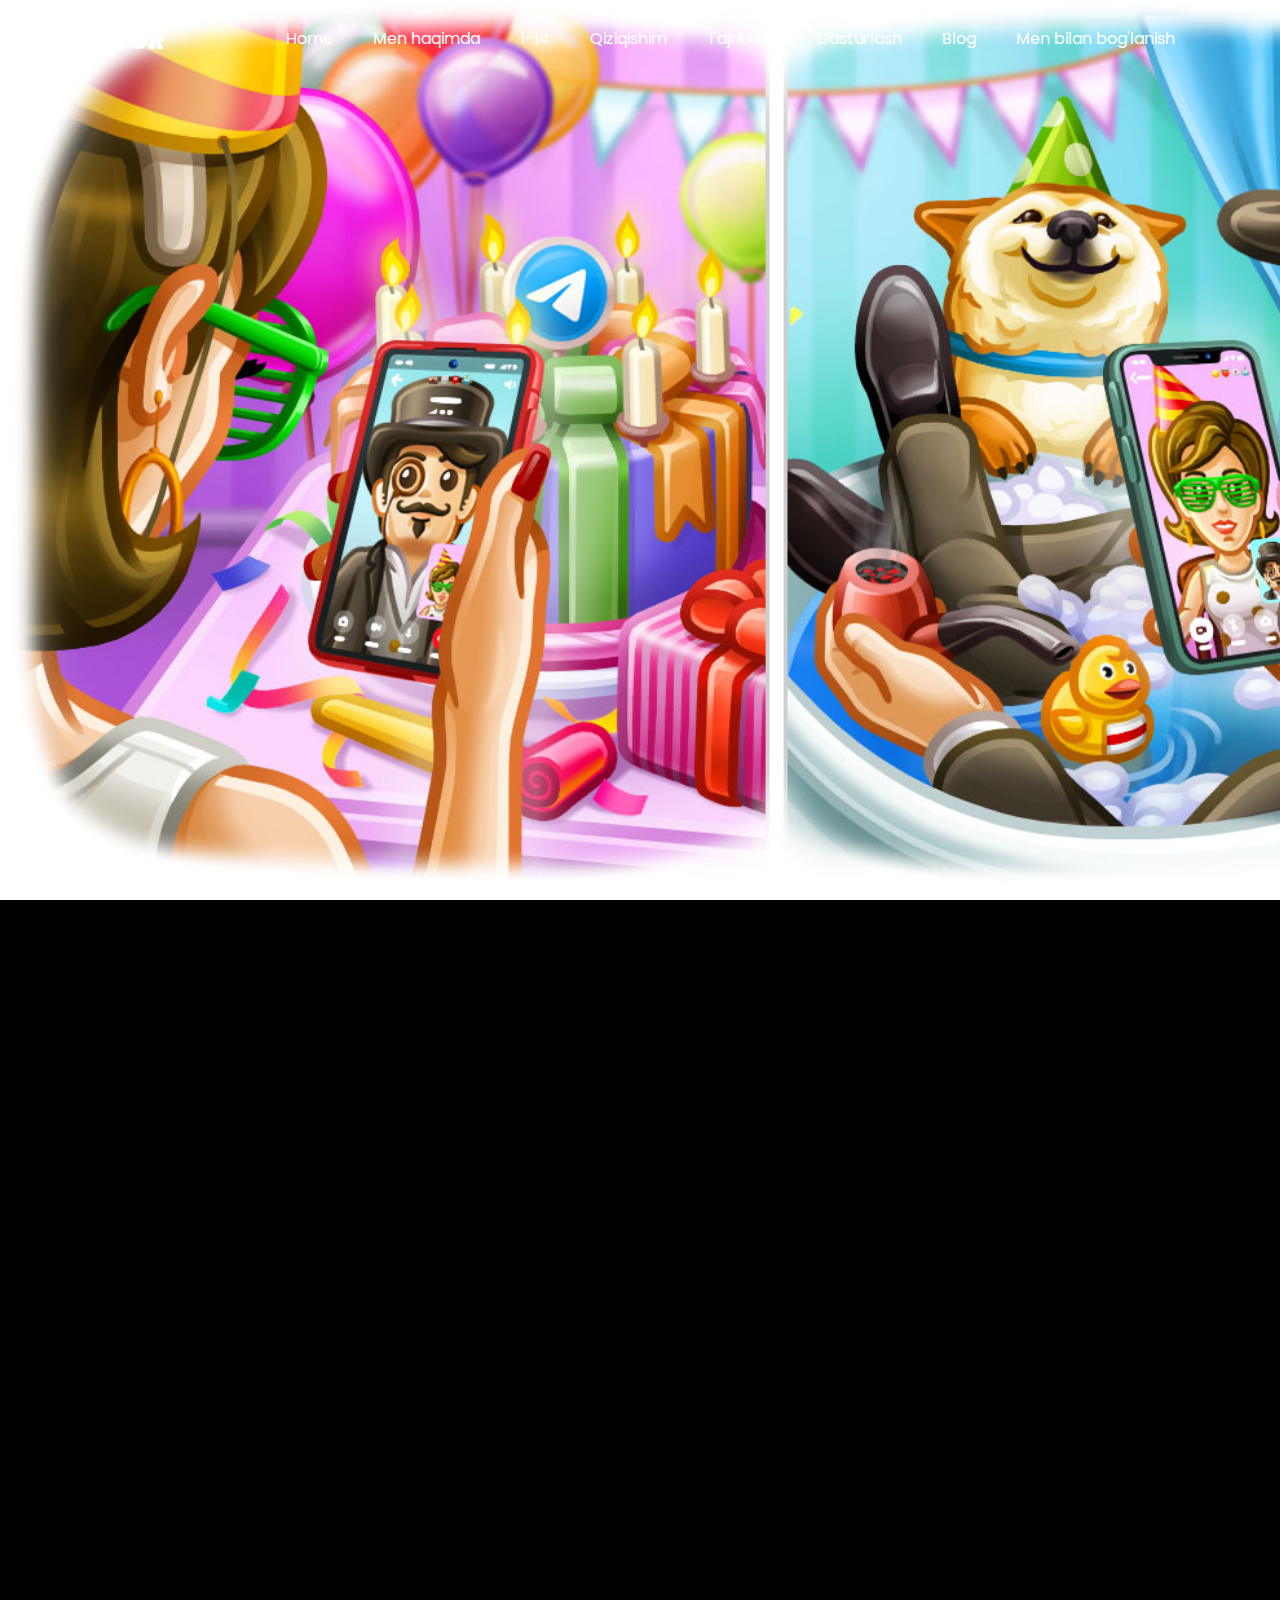
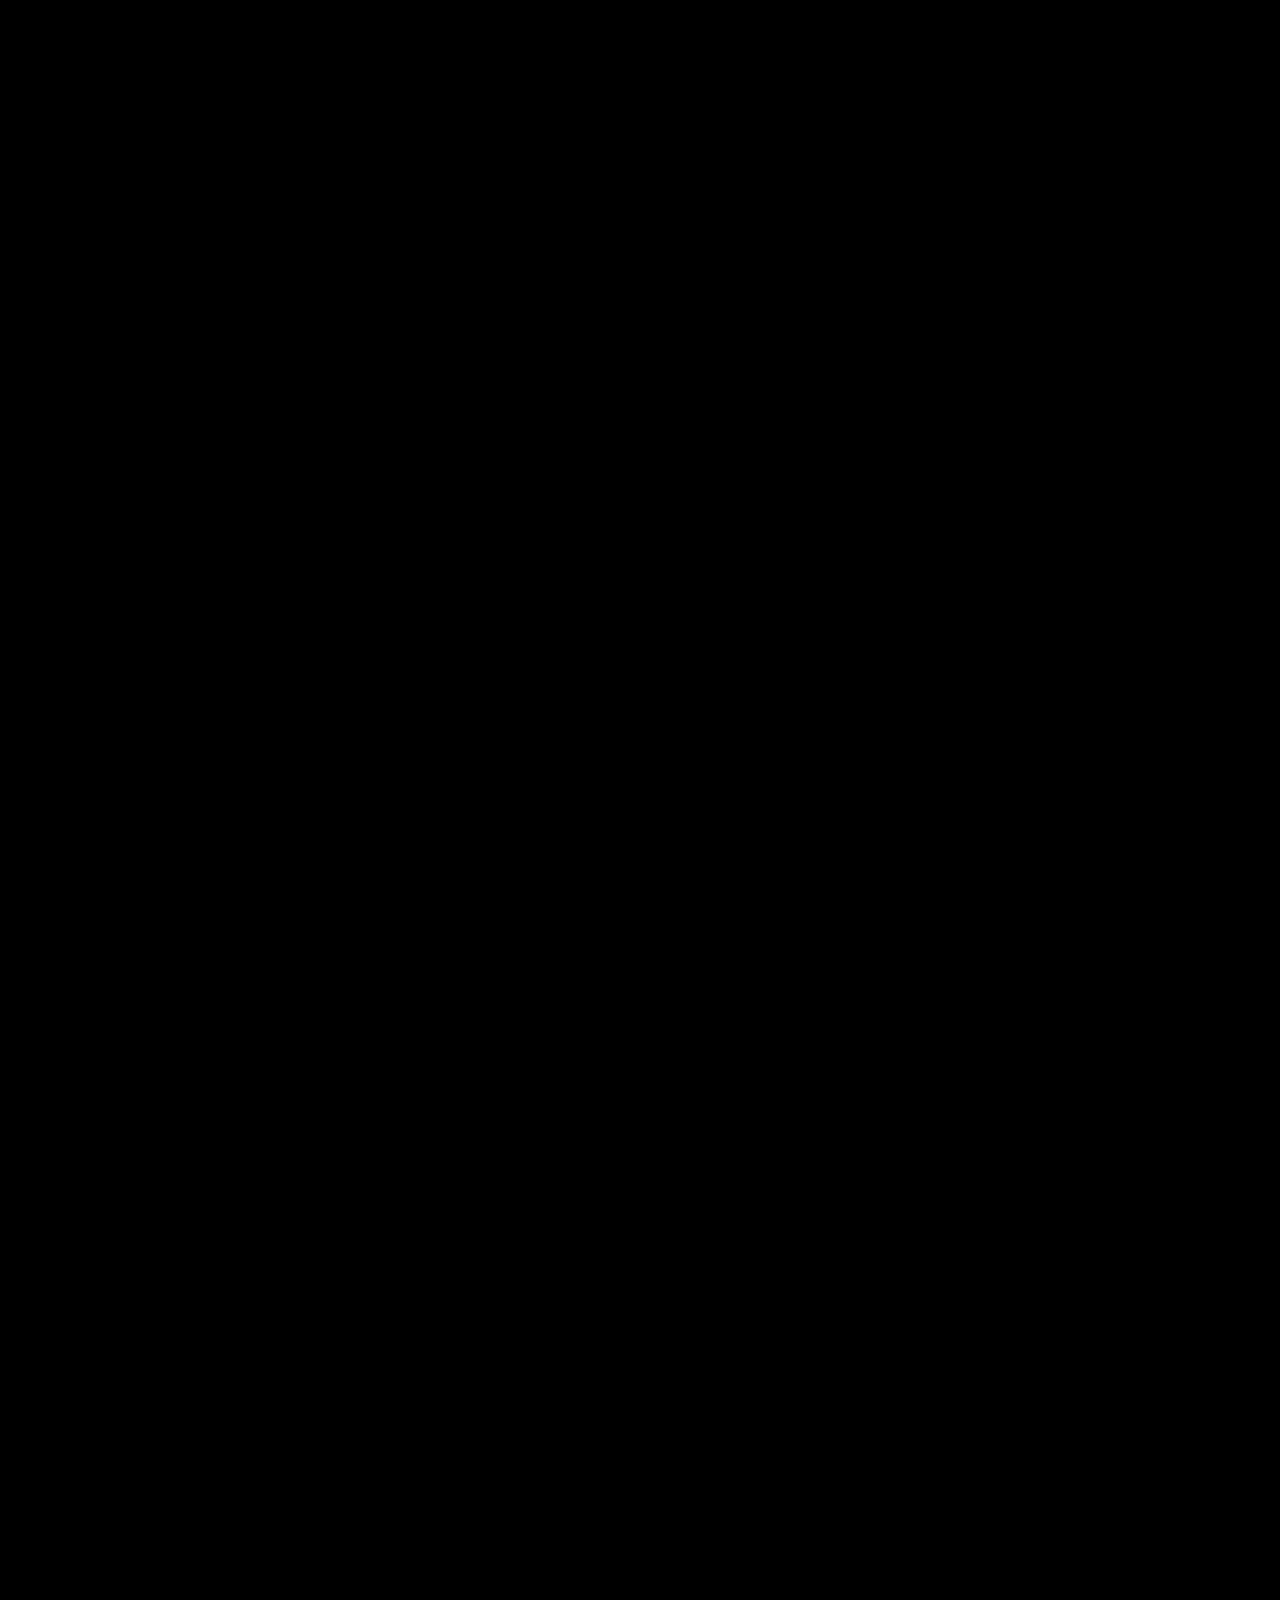
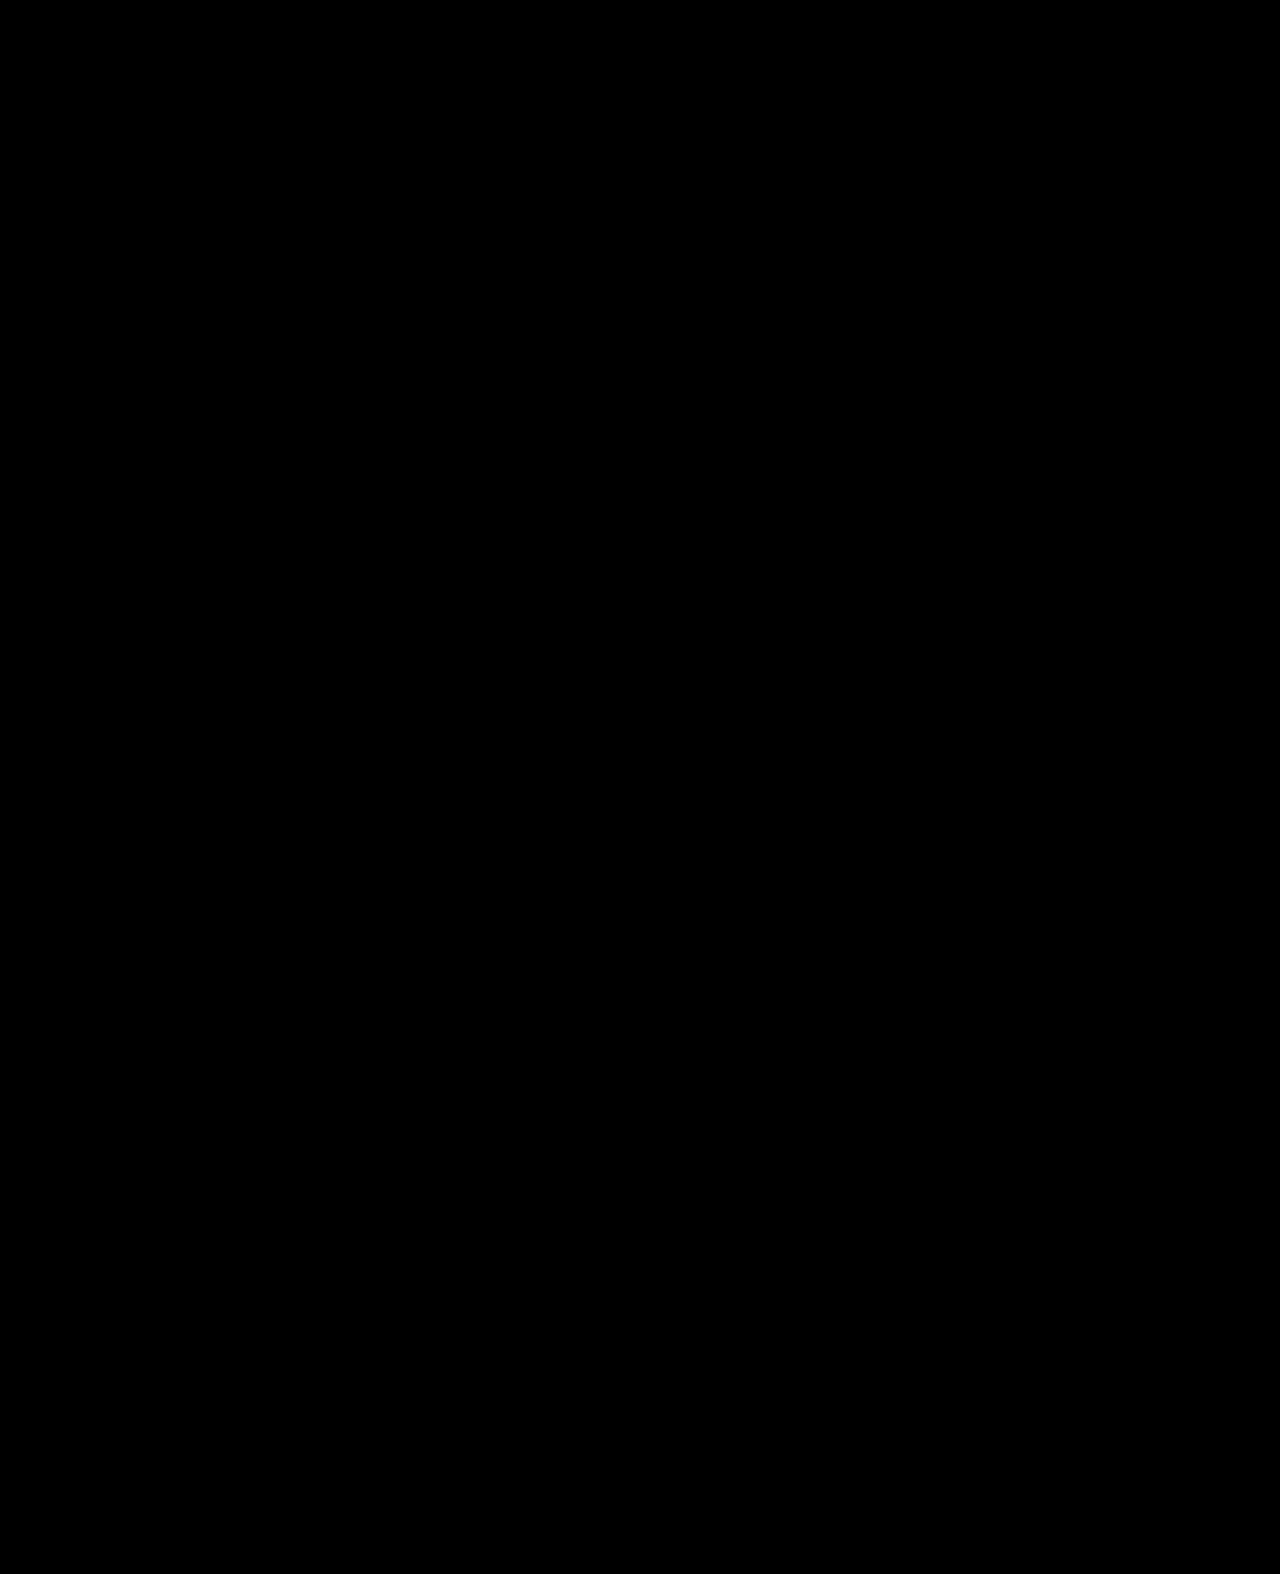
==== commit b138c1f6: "my sate" ====
--- a/single.html
+++ b/single.html
@@ -1,362 +1,248 @@
 <!DOCTYPE html>
 <html lang="en">
-  <head>
-    <title>Clark - Free Bootstrap 4 Template by Colorlib</title>
-    <meta charset="utf-8">
-    <meta name="viewport" content="width=device-width, initial-scale=1, shrink-to-fit=no">
-    
-    <link href="https://fonts.googleapis.com/css?family=Poppins:100,200,300,400,500,600,700,800,900" rel="stylesheet">
-
-    <link rel="stylesheet" href="css/open-iconic-bootstrap.min.css">
-    <link rel="stylesheet" href="css/animate.css">
-    
-    <link rel="stylesheet" href="css/owl.carousel.min.css">
-    <link rel="stylesheet" href="css/owl.theme.default.min.css">
-    <link rel="stylesheet" href="css/magnific-popup.css">
-
-    <link rel="stylesheet" href="css/aos.css">
-
-    <link rel="stylesheet" href="css/ionicons.min.css">
-    
-    <link rel="stylesheet" href="css/flaticon.css">
-    <link rel="stylesheet" href="css/icomoon.css">
-    <link rel="stylesheet" href="css/style.css">
-  </head>
-  <body data-spy="scroll" data-target=".site-navbar-target" data-offset="300">
-	  
-	  
-    <nav class="navbar navbar-expand-lg navbar-dark ftco_navbar ftco-navbar-light site-navbar-target" id="ftco-navbar">
-	    <div class="container">
-	      <a class="navbar-brand" href="index.html">Clark</a>
-	      <button class="navbar-toggler js-fh5co-nav-toggle fh5co-nav-toggle" type="button" data-toggle="collapse" data-target="#ftco-nav" aria-controls="ftco-nav" aria-expanded="false" aria-label="Toggle navigation">
-	        <span class="oi oi-menu"></span> Menu
-	      </button>
-
-	      <div class="collapse navbar-collapse" id="ftco-nav">
-	        <ul class="navbar-nav nav ml-auto">
-	          <li class="nav-item"><a href="index.html#home-section" class="nav-link"><span>Home</span></a></li>
-	          <li class="nav-item"><a href="index.html#about-section" class="nav-link"><span>About</span></a></li>
-	          <li class="nav-item"><a href="index.html#resume-section" class="nav-link"><span>Resume</span></a></li>
-	          <li class="nav-item"><a href="index.html#services-section" class="nav-link"><span>Services</span></a></li>
-	          <li class="nav-item"><a href="index.html#skills-section" class="nav-link"><span>Skills</span></a></li>
-	          <li class="nav-item"><a href="index.html#projects-section" class="nav-link"><span>Projects</span></a></li>
-	          <li class="nav-item"><a href="index.html#blog-section" class="nav-link"><span>My Blog</span></a></li>
-	          <li class="nav-item"><a href="index.html#contact-section" class="nav-link"><span>Contact</span></a></li>
-	        </ul>
-	      </div>
-	    </div>
-	  </nav>
-	  <section class="hero-wrap js-fullheight" style="background-image: url('images/bg_1.jpg');" data-stellar-background-ratio="0.5">
-      <div class="overlay"></div>
-      <div class="container">
-        <div class="row no-gutters slider-text js-fullheight align-items-end justify-content-center">
-          <div class="col-md-12 ftco-animate pb-5 mb-3 text-center">
-            <h1 class="mb-3 bread">Blog Single Post</h1>
-            <p class="breadcrumbs"><span class="mr-2"><a href="index.html">Home <i class="ion-ios-arrow-forward"></i></a></span> <span class="mr-2"><a href="blog.html">Blog <i class="ion-ios-arrow-forward"></i></a></span> <span>Blog Single <i class="ion-ios-arrow-forward"></i></span></p>
-          </div>
+
+<head>
+  <title>Clark - Free Bootstrap 4 Template by Colorlib</title>
+  <meta charset="utf-8">
+  <meta name="viewport" content="width=device-width, initial-scale=1, shrink-to-fit=no">
+
+  <link href="https://fonts.googleapis.com/css?family=Poppins:100,200,300,400,500,600,700,800,900" rel="stylesheet">
+
+  <link rel="stylesheet" href="css/open-iconic-bootstrap.min.css">
+  <link rel="stylesheet" href="css/animate.css">
+
+  <link rel="stylesheet" href="css/owl.carousel.min.css">
+  <link rel="stylesheet" href="css/owl.theme.default.min.css">
+  <link rel="stylesheet" href="css/magnific-popup.css">
+
+  <link rel="stylesheet" href="css/aos.css">
+
+  <link rel="stylesheet" href="css/ionicons.min.css">
+
+  <link rel="stylesheet" href="css/flaticon.css">
+  <link rel="stylesheet" href="css/icomoon.css">
+  <link rel="stylesheet" href="css/style.css">
+</head>
+
+<body data-spy="scroll" data-target=".site-navbar-target" data-offset="300">
+
+
+  <nav class="navbar navbar-expand-lg navbar-dark ftco_navbar ftco-navbar-light site-navbar-target" id="ftco-navbar">
+    <div class="container">
+      <a class="navbar-brand" href="index.html">Diyor</a>
+      <button class="navbar-toggler js-fh5co-nav-toggle fh5co-nav-toggle" type="button" data-toggle="collapse"
+        data-target="#ftco-nav" aria-controls="ftco-nav" aria-expanded="false" aria-label="Toggle navigation">
+        <span class="oi oi-menu"></span> Menu
+      </button>
+
+      <div class="collapse navbar-collapse" id="ftco-nav">
+        <ul class="navbar-nav nav ml-auto">
+          <li class="nav-item"><a href="index.html#home-section" class="nav-link"><span>Home</span></a></li>
+          <li class="nav-item"><a href="index.html#about-section" class="nav-link"><span>Men haqimda</span></a></li>
+          <li class="nav-item"><a href="index.html#resume-section" class="nav-link"><span>1-14</span></a></li>
+          <li class="nav-item"><a href="index.html#services-section" class="nav-link"><span>Qiziqishim</span></a></li>
+          <li class="nav-item"><a href="index.html#skills-section" class="nav-link"><span>Tajribam</span></a></li>
+          <li class="nav-item"><a href="index.html#projects-section" class="nav-link"><span>Dasturlash</span></a></li>
+          <li class="nav-item"><a href="index.html#blog-section" class="nav-link"><span> Blog</span></a></li>
+          <li class="nav-item"><a href="index.html#contact-section" class="nav-link"><span>Men bilan
+                bog'lanish</span></a></li>
+        </ul>
+      </div>
+    </div>
+  </nav>
+  <section class="hero-wrap js-fullheight" style="background-image: url('images/434343434343.jpg');"
+    data-stellar-background-ratio="0.5">
+    <div class="overlay"></div>
+    <div class="container">
+      <div class="row no-gutters slider-text js-fullheight align-items-end justify-content-center">
+        <div class="col-md-12 ftco-animate pb-5 mb-3 text-center">
+          <h1 style="color: rgb(0, 162, 255);" class="mb-3 bread">Telegram Blog haqida </h1>
+          <p style="color: aqua;" class="breadcrumbs"><span class="mr-2"><a href="index.html">Bosh sahifa <i
+                  class="ion-ios-arrow-forward"></i></a></span> <span class="mr-2"><a href="blog.html">Blog <i
+                  class="ion-ios-arrow-forward"></i></a></span> <span>Blog haqida <i
+                class="ion-ios-arrow-forward"></i></span></p>
         </div>
       </div>
-    </section>
-
-    <section class="ftco-section">
-      <div class="container">
-        <div class="row">
-          <div class="col-lg-8 ftco-animate">
-            <h2 class="mb-3">It is a long established fact a reader be distracted</h2>
-            <p>Lorem ipsum dolor sit amet, consectetur adipisicing elit. Reiciendis, eius mollitia suscipit, quisquam doloremque distinctio perferendis et doloribus unde architecto optio laboriosam porro adipisci sapiente officiis nemo accusamus ad praesentium? Esse minima nisi et. Dolore perferendis, enim praesentium omnis, iste doloremque quia officia optio deserunt molestiae voluptates soluta architecto tempora.</p>
-            <p>
-              <img src="images/image_3.jpg" alt="" class="img-fluid">
-            </p>
-            <p>Molestiae cupiditate inventore animi, maxime sapiente optio, illo est nemo veritatis repellat sunt doloribus nesciunt! Minima laborum magni reiciendis qui voluptate quisquam voluptatem soluta illo eum ullam incidunt rem assumenda eveniet eaque sequi deleniti tenetur dolore amet fugit perspiciatis ipsa, odit. Nesciunt dolor minima esse vero ut ea, repudiandae suscipit!</p>
-            <h2 class="mb-3 mt-5">#2. Creative WordPress Themes</h2>
-            <p>Temporibus ad error suscipit exercitationem hic molestiae totam obcaecati rerum, eius aut, in. Exercitationem atque quidem tempora maiores ex architecto voluptatum aut officia doloremque. Error dolore voluptas, omnis molestias odio dignissimos culpa ex earum nisi consequatur quos odit quasi repellat qui officiis reiciendis incidunt hic non? Debitis commodi aut, adipisci.</p>
-            <p>
-              <img src="images/image_4.jpg" alt="" class="img-fluid">
-            </p>
-            <p>Quisquam esse aliquam fuga distinctio, quidem delectus veritatis reiciendis. Nihil explicabo quod, est eos ipsum. Unde aut non tenetur tempore, nisi culpa voluptate maiores officiis quis vel ab consectetur suscipit veritatis nulla quos quia aspernatur perferendis, libero sint. Error, velit, porro. Deserunt minus, quibusdam iste enim veniam, modi rem maiores.</p>
-            <p>Odit voluptatibus, eveniet vel nihil cum ullam dolores laborum, quo velit commodi rerum eum quidem pariatur! Quia fuga iste tenetur, ipsa vel nisi in dolorum consequatur, veritatis porro explicabo soluta commodi libero voluptatem similique id quidem? Blanditiis voluptates aperiam non magni. Reprehenderit nobis odit inventore, quia laboriosam harum excepturi ea.</p>
-            <p>Adipisci vero culpa, eius nobis soluta. Dolore, maxime ullam ipsam quidem, dolor distinctio similique asperiores voluptas enim, exercitationem ratione aut adipisci modi quod quibusdam iusto, voluptates beatae iure nemo itaque laborum. Consequuntur et pariatur totam fuga eligendi vero dolorum provident. Voluptatibus, veritatis. Beatae numquam nam ab voluptatibus culpa, tenetur recusandae!</p>
-            <p>Voluptas dolores dignissimos dolorum temporibus, autem aliquam ducimus at officia adipisci quasi nemo a perspiciatis provident magni laboriosam repudiandae iure iusto commodi debitis est blanditiis alias laborum sint dolore. Dolores, iure, reprehenderit. Error provident, pariatur cupiditate soluta doloremque aut ratione. Harum voluptates mollitia illo minus praesentium, rerum ipsa debitis, inventore?</p>
-            <div class="tag-widget post-tag-container mb-5 mt-5">
-              <div class="tagcloud">
-                <a href="#" class="tag-cloud-link">Life</a>
-                <a href="#" class="tag-cloud-link">Sport</a>
-                <a href="#" class="tag-cloud-link">Tech</a>
-                <a href="#" class="tag-cloud-link">Travel</a>
-              </div>
+    </div>
+  </section>
+
+  <section class="ftco-section">
+    <div class="container">
+      <div class="row">
+        <div class="col-lg-8 ftco-animate">
+          <h2 class="mb-3">Men Dilshodov Diyorbek </h2>
+          <p>Men o'zimni Telegram Blogimni Sizga Tanishtiraman </p>
+          <p>
+            <img src="images/121212121212.jpg" alt="" class="img-fluid">
+          </p>
+          <p>Assalomu alaykum. Mening ismim Diyorbek. Yoshim 14 da. Xozirda Olmazor tumani 165-maktabda o'qiyman.
+            Matematika va informatika fanlariga qiziqaman. Xozirda Dasturlash hamda ingliz tili kursiga boryapman.
+            Kelajakda zo'r dasturchi va mobilograf bo'lmoqchiman.</p>
+          <h2 class="mb-3 mt-5">Hozirda men Telegram Kanalimga</h2>
+          <p>O'zimni qilgan ishlarim yani dasturlash kursida qilgan saytlarim keyin video Montajlar hamda qiziqarli
+            ma'lumotlar koplab yutuqlarim har oygi musobaqalar haqida sizga ma'lumotlar berib boraman </p>
+          <p>
+            <img src="images/image_4.jpg" alt="" class="img-fluid">
+          </p>
+
+
+
+          <div class="about-author d-flex p-4 bg-dark">
+            <div class="bio mr-5">
+              <img src="images/NURIDDIN.jpg" alt="Image placeholder" class="img-fluid mb-4">
             </div>
-            
-            <div class="about-author d-flex p-4 bg-dark">
-              <div class="bio mr-5">
-                <img src="images/person_1.jpg" alt="Image placeholder" class="img-fluid mb-4">
-              </div>
-              <div class="desc">
-                <h3>George Washington</h3>
-                <p>Lorem ipsum dolor sit amet, consectetur adipisicing elit. Ducimus itaque, autem necessitatibus voluptate quod mollitia delectus aut, sunt placeat nam vero culpa sapiente consectetur similique, inventore eos fugit cupiditate numquam!</p>
-              </div>
+            <div class="desc">
+              <h3>Nuriddin</h3>
+              <p>Do'stim sanga ishonaman san hali zo'r Dasturchi va mobilograf bolasan hali san bilan ko'p ishlar
+                qilamiz hammasi oldinda</p>
             </div>
-
-
-            <div class="pt-5 mt-5">
-              <h3 class="mb-5">6 Comments</h3>
-              <ul class="comment-list">
-                <li class="comment">
-                  <div class="vcard bio">
-                    <img src="images/person_1.jpg" alt="Image placeholder">
-                  </div>
-                  <div class="comment-body">
-                    <h3>John Doe</h3>
-                    <div class="meta">June 20, 2019 at 2:21pm</div>
-                    <p>Lorem ipsum dolor sit amet, consectetur adipisicing elit. Pariatur quidem laborum necessitatibus, ipsam impedit vitae autem, eum officia, fugiat saepe enim sapiente iste iure! Quam voluptas earum impedit necessitatibus, nihil?</p>
-                    <p><a href="#" class="reply">Reply</a></p>
-                  </div>
-                </li>
-
-                <li class="comment">
-                  <div class="vcard bio">
-                    <img src="images/person_1.jpg" alt="Image placeholder">
-                  </div>
-                  <div class="comment-body">
-                    <h3>John Doe</h3>
-                    <div class="meta">June 20, 2019 at 2:21pm</div>
-                    <p>Lorem ipsum dolor sit amet, consectetur adipisicing elit. Pariatur quidem laborum necessitatibus, ipsam impedit vitae autem, eum officia, fugiat saepe enim sapiente iste iure! Quam voluptas earum impedit necessitatibus, nihil?</p>
-                    <p><a href="#" class="reply">Reply</a></p>
-                  </div>
-
-                  <ul class="children">
-                    <li class="comment">
-                      <div class="vcard bio">
-                        <img src="images/person_1.jpg" alt="Image placeholder">
-                      </div>
-                      <div class="comment-body">
-                        <h3>John Doe</h3>
-                        <div class="meta">June 20, 2019 at 2:21pm</div>
-                        <p>Lorem ipsum dolor sit amet, consectetur adipisicing elit. Pariatur quidem laborum necessitatibus, ipsam impedit vitae autem, eum officia, fugiat saepe enim sapiente iste iure! Quam voluptas earum impedit necessitatibus, nihil?</p>
-                        <p><a href="#" class="reply">Reply</a></p>
-                      </div>
-
-
-                      <ul class="children">
-                        <li class="comment">
-                          <div class="vcard bio">
-                            <img src="images/person_1.jpg" alt="Image placeholder">
-                          </div>
-                          <div class="comment-body">
-                            <h3>John Doe</h3>
-                            <div class="meta">June 20, 2019 at 2:21pm</div>
-                            <p>Lorem ipsum dolor sit amet, consectetur adipisicing elit. Pariatur quidem laborum necessitatibus, ipsam impedit vitae autem, eum officia, fugiat saepe enim sapiente iste iure! Quam voluptas earum impedit necessitatibus, nihil?</p>
-                            <p><a href="#" class="reply">Reply</a></p>
-                          </div>
-
-                            <ul class="children">
-                              <li class="comment">
-                                <div class="vcard bio">
-                                  <img src="images/person_1.jpg" alt="Image placeholder">
-                                </div>
-                                <div class="comment-body">
-                                  <h3>John Doe</h3>
-                                  <div class="meta">June 20, 2019 at 2:21pm</div>
-                                  <p>Lorem ipsum dolor sit amet, consectetur adipisicing elit. Pariatur quidem laborum necessitatibus, ipsam impedit vitae autem, eum officia, fugiat saepe enim sapiente iste iure! Quam voluptas earum impedit necessitatibus, nihil?</p>
-                                  <p><a href="#" class="reply">Reply</a></p>
-                                </div>
-                              </li>
-                            </ul>
-                        </li>
-                      </ul>
-                    </li>
-                  </ul>
-                </li>
-
-                <li class="comment">
-                  <div class="vcard bio">
-                    <img src="images/person_1.jpg" alt="Image placeholder">
-                  </div>
-                  <div class="comment-body">
-                    <h3>John Doe</h3>
-                    <div class="meta">June 20, 2019 at 2:21pm</div>
-                    <p>Lorem ipsum dolor sit amet, consectetur adipisicing elit. Pariatur quidem laborum necessitatibus, ipsam impedit vitae autem, eum officia, fugiat saepe enim sapiente iste iure! Quam voluptas earum impedit necessitatibus, nihil?</p>
-                    <p><a href="#" class="reply">Reply</a></p>
-                  </div>
-                </li>
-              </ul>
-              <!-- END comment-list -->
-              
-              <div class="comment-form-wrap pt-5">
-                <h3 class="mb-5">Leave a comment</h3>
-                <form action="#" class="p-5 bg-dark">
-                  <div class="form-group">
-                    <label for="name">Name *</label>
-                    <input type="text" class="form-control" id="name">
-                  </div>
-                  <div class="form-group">
-                    <label for="email">Email *</label>
-                    <input type="email" class="form-control" id="email">
-                  </div>
-                  <div class="form-group">
-                    <label for="website">Website</label>
-                    <input type="url" class="form-control" id="website">
-                  </div>
-
-                  <div class="form-group">
-                    <label for="message">Message</label>
-                    <textarea name="" id="message" cols="30" rows="10" class="form-control"></textarea>
-                  </div>
-                  <div class="form-group">
-                    <input type="submit" value="Post Comment" class="btn py-3 px-4 btn-primary">
-                  </div>
-
-                </form>
-              </div>
-            </div>
-
-          </div> <!-- .col-md-8 -->
-          <div class="col-lg-4 sidebar ftco-animate">
-            <div class="sidebar-box">
-              <form action="#" class="search-form">
-                <div class="form-group">
-                  <span class="icon icon-search"></span>
-                  <input type="text" class="form-control" placeholder="Type a keyword and hit enter">
-                </div>
+          </div>
+
+
+          <div class="pt-5 mt-5">
+            <h3 class="mb-5">Telegram Blogdagi xabarlar</h3>
+            <ul class="comment-list">
+              <li class="comment">
+                <div class="vcard bio">
+                  <img src="images/" alt="">
+                </div>
+                <div class="comment-body">
+                  <h3>Diyorbek</h3>
+                  <div class="meta">Iyul 20, 2024 soat 2:21</div>
+                  <p>Sizga ko'p qaysi sayt yoqadi Yoshdasturchi.uz Yoki Kopaytirish.uz </p>
+                  <p><a href="#" class="reply"></a></p>
+                </div>
+              </li>
+
+              <li class="comment">
+                <div class="vcard bio">
+                  <img src="images" alt="">
+                </div>
+                <div class="comment-body">
+                  <h3>Muhammadamin</h3>
+                  <div class="meta">Iyul 20, 2024 soat 2:21</div>
+                  <p>Menga koproq Yoshdasturchi.uz sayti chunki bu saytda siz tezroq yozishingiz mumkin</p>
+                  <p><a href="#" class="reply"></a></p>
+                </div>
+
+                <ul class="children">
+                  <li class="comment">
+                    <div class="vcard bio">
+                      <img src="images/" alt="">
+                    </div>
+                    <div class="comment-body">
+                      <h3>Biloliddin</h3>
+                      <div class="meta">Iyul 20, 2024 soat 2:21</div>
+                      <p>Menga koproq Kopaytirish.uz sayt yoqadi bu saytda siz Matematika bilimingizni kuchaytirishingiz
+                        mumkin </p>
+                      <p><a href="#" class="reply"></a></p>
+                    </div>
+
+
+                    <ul class="children">
+                      <li class="comment">
+                        <div class="vcard bio">
+                          <img src="images/" alt="">
+                        </div>
+                        <div class="comment-body">
+                          <h3>Ali</h3>
+                          <div class="meta">Iyul 20, 2024 soat 2:21</div>
+                          <p>Menga Ikkala sayt yoqadi chunki men bu saytlarda koplab so'vg'alar yutib olganman </p>
+                          <p><a href="#" class="reply"></a></p>
+                        </div>
+
+                        <ul class="children">
+                          <li class="comment">
+                            <div class="vcard bio">
+                              <img src="images/" alt="">
+                            </div>
+                            <div class="comment-body">
+                              <h3>Abdulloh</h3>
+                              <div class="meta">Iyul 20, 2024 soat 2:21</div>
+                              <p>Ha tog'ri bu saytlarda har oy musobaqalar otqizilinadi men ham koplab so'vg'alar yutib
+                                olganmann </p>
+                              <p><a href="#" class="reply"></a></p>
+                            </div>
+                          </li>
+                        </ul>
+                      </li>
+                    </ul>
+                  </li>
+                </ul>
+              </li>
+
+
+            </ul>
+            <!-- END comment-list -->
+
+            <div class="comment-form-wrap pt-5">
+              <h3 class="mb-5">Menga savol yoki Xabarlar</h3>
+              <form action="#" class="p-5 bg-dark">
+                <div class="form-group">
+                  <label for="name">Ismingiz *</label>
+                  <input type="text" class="form-control" id="name">
+                </div>
+                <div class="form-group">
+                  <label for="email">Email Addresingiz *</label>
+                  <input type="email" class="form-control" id="email">
+                </div>
+                <div class="form-group">
+                  <label for="website">Sovolingiz</label>
+                  <input type="url" class="form-control" id="website">
+                </div>
+
+                <div class="form-group">
+                  <label for="message">Xabaringiz</label>
+                  <textarea name="" id="message" cols="30" rows="10" class="form-control"></textarea>
+                </div>
+                <div class="form-group">
+                  <input type="submit" value="Yuborish" class="btn py-3 px-4 btn-primary">
+                </div>
+
               </form>
             </div>
-            <div class="sidebar-box ftco-animate">
-            	<h3 class="heading-sidebar">Categories</h3>
-              <ul class="categories">
-                <li><a href="#">Interior Design <span>(12)</span></a></li>
-                <li><a href="#">Exterior Design <span>(22)</span></a></li>
-                <li><a href="#">Industrial Design <span>(37)</span></a></li>
-                <li><a href="#">Landscape Design <span>(42)</span></a></li>
-              </ul>
-            </div>
-
-            <div class="sidebar-box ftco-animate">
-              <h3 class="heading-sidebar">Recent Blog</h3>
-              <div class="block-21 mb-4 d-flex">
-                <a class="blog-img mr-4" style="background-image: url(images/image_1.jpg);"></a>
-                <div class="text">
-                  <h3 class="heading"><a href="#">Why Lead Generation is Key for Business Growth</a></h3>
-                  <div class="meta">
-                    <div><a href="#"><span class="icon-calendar"></span> March 12, 2019</a></div>
-                    <div><a href="#"><span class="icon-person"></span> Admin</a></div>
-                    <div><a href="#"><span class="icon-chat"></span> 19</a></div>
-                  </div>
-                </div>
+          </div>
+
+        </div> <!-- .col-md-8 -->
+        <div class="col-lg-4 sidebar ftco-animate">
+          <div class="sidebar-box">
+            <form action="#" class="search-form">
+              <div class="form-group">
+                <span class="icon icon-search"></span>
+                <input type="text" class="form-control" placeholder="Qidirish">
               </div>
-              <div class="block-21 mb-4 d-flex">
-                <a class="blog-img mr-4" style="background-image: url(images/image_2.jpg);"></a>
-                <div class="text">
-                  <h3 class="heading"><a href="#">Why Lead Generation is Key for Business Growth</a></h3>
-                  <div class="meta">
-                    <div><a href="#"><span class="icon-calendar"></span> March 12, 2019</a></div>
-                    <div><a href="#"><span class="icon-person"></span> Admin</a></div>
-                    <div><a href="#"><span class="icon-chat"></span> 19</a></div>
-                  </div>
-                </div>
-              </div>
-              <div class="block-21 mb-4 d-flex">
-                <a class="blog-img mr-4" style="background-image: url(images/image_3.jpg);"></a>
-                <div class="text">
-                  <h3 class="heading"><a href="#">Why Lead Generation is Key for Business Growth</a></h3>
-                  <div class="meta">
-                    <div><a href="#"><span class="icon-calendar"></span> March 12, 2019</a></div>
-                    <div><a href="#"><span class="icon-person"></span> Admin</a></div>
-                    <div><a href="#"><span class="icon-chat"></span> 19</a></div>
-                  </div>
-                </div>
-              </div>
-            </div>
-
-            <div class="sidebar-box ftco-animate">
-              <h3 class="heading-sidebar">Tag Cloud</h3>
-              <div class="tagcloud">
-                <a href="#" class="tag-cloud-link">house</a>
-                <a href="#" class="tag-cloud-link">office</a>
-                <a href="#" class="tag-cloud-link">building</a>
-                <a href="#" class="tag-cloud-link">land</a>
-                <a href="#" class="tag-cloud-link">table</a>
-                <a href="#" class="tag-cloud-link">interior</a>
-                <a href="#" class="tag-cloud-link">exterior</a>
-                <a href="#" class="tag-cloud-link">industrial</a>
-              </div>
-            </div>
-
-            <div class="sidebar-box ftco-animate">
-              <h3 class="heading-sidebar">Paragraph</h3>
-              <p>Lorem ipsum dolor sit amet, consectetur adipisicing elit. Ducimus itaque, autem necessitatibus voluptate quod mollitia delectus aut, sunt placeat nam vero culpa sapiente consectetur similique, inventore eos fugit cupiditate numquam!</p>
-            </div>
-          </div>
+            </form>
+          </div>
+          <div class="sidebar-box ftco-animate">
+            <h3 class="heading-sidebar">Categoriya</h3>
+            <ul class="categories">
+              <li><a href="#">Qilgan saytlarim<span>(50)</span></a></li>
+              <li><a href="#">Video mantajlarim<span>(127)</span></a></li>
+
+            </ul>
+          </div>
+
+
+
+
+
 
         </div>
+
       </div>
-    </section> <!-- .section -->
-		
-
-    <footer class="ftco-footer ftco-section">
-      <div class="container">
-        <div class="row mb-5">
-          <div class="col-md">
-            <div class="ftco-footer-widget mb-4">
-              <h2 class="ftco-heading-2">About</h2>
-              <p>Far far away, behind the word mountains, far from the countries Vokalia and Consonantia, there live the blind texts.</p>
-              <ul class="ftco-footer-social list-unstyled float-md-left float-lft mt-5">
-                <li class="ftco-animate"><a href="#"><span class="icon-twitter"></span></a></li>
-                <li class="ftco-animate"><a href="#"><span class="icon-facebook"></span></a></li>
-                <li class="ftco-animate"><a href="#"><span class="icon-instagram"></span></a></li>
-              </ul>
-            </div>
-          </div>
-          <div class="col-md">
-            <div class="ftco-footer-widget mb-4 ml-md-4">
-              <h2 class="ftco-heading-2">Links</h2>
-              <ul class="list-unstyled">
-                <li><a href="#"><span class="icon-long-arrow-right mr-2"></span>Home</a></li>
-                <li><a href="#"><span class="icon-long-arrow-right mr-2"></span>About</a></li>
-                <li><a href="#"><span class="icon-long-arrow-right mr-2"></span>Services</a></li>
-                <li><a href="#"><span class="icon-long-arrow-right mr-2"></span>Projects</a></li>
-                <li><a href="#"><span class="icon-long-arrow-right mr-2"></span>Contact</a></li>
-              </ul>
-            </div>
-          </div>
-          <div class="col-md">
-             <div class="ftco-footer-widget mb-4">
-              <h2 class="ftco-heading-2">Services</h2>
-              <ul class="list-unstyled">
-                <li><a href="#"><span class="icon-long-arrow-right mr-2"></span>Web Design</a></li>
-                <li><a href="#"><span class="icon-long-arrow-right mr-2"></span>Web Development</a></li>
-                <li><a href="#"><span class="icon-long-arrow-right mr-2"></span>Business Strategy</a></li>
-                <li><a href="#"><span class="icon-long-arrow-right mr-2"></span>Data Analysis</a></li>
-                <li><a href="#"><span class="icon-long-arrow-right mr-2"></span>Graphic Design</a></li>
-              </ul>
-            </div>
-          </div>
-          <div class="col-md">
-            <div class="ftco-footer-widget mb-4">
-            	<h2 class="ftco-heading-2">Have a Questions?</h2>
-            	<div class="block-23 mb-3">
-	              <ul>
-	                <li><span class="icon icon-map-marker"></span><span class="text">203 Fake St. Mountain View, San Francisco, California, USA</span></li>
-	                <li><a href="#"><span class="icon icon-phone"></span><span class="text">+2 392 3929 210</span></a></li>
-	                <li><a href="#"><span class="icon icon-envelope"></span><span class="text">info@yourdomain.com</span></a></li>
-	              </ul>
-	            </div>
-            </div>
-          </div>
-        </div>
-        <div class="row">
-          <div class="col-md-12 text-center">
-
-            <p><!-- Link back to Colorlib can't be removed. Template is licensed under CC BY 3.0. -->
-  Copyright &copy;<script>document.write(new Date().getFullYear());</script> All rights reserved | This template is made with <i class="icon-heart color-danger" aria-hidden="true"></i> by <a href="https://colorlib.com" target="_blank">Colorlib</a>
-  <!-- Link back to Colorlib can't be removed. Template is licensed under CC BY 3.0. --></p>
-          </div>
-        </div>
-      </div>
-    </footer>
-    
-  
+    </div>
+  </section> <!-- .section -->
+
+
+
+
 
   <!-- loader -->
-  <div id="ftco-loader" class="show fullscreen"><svg class="circular" width="48px" height="48px"><circle class="path-bg" cx="24" cy="24" r="22" fill="none" stroke-width="4" stroke="#eeeeee"/><circle class="path" cx="24" cy="24" r="22" fill="none" stroke-width="4" stroke-miterlimit="10" stroke="#F96D00"/></svg></div>
+  <div id="ftco-loader" class="show fullscreen"><svg class="circular" width="48px" height="48px">
+      <circle class="path-bg" cx="24" cy="24" r="22" fill="none" stroke-width="4" stroke="#eeeeee" />
+      <circle class="path" cx="24" cy="24" r="22" fill="none" stroke-width="4" stroke-miterlimit="10"
+        stroke="#F96D00" />
+    </svg></div>
 
 
   <script src="js/jquery.min.js"></script>
@@ -371,8 +257,9 @@
   <script src="js/aos.js"></script>
   <script src="js/jquery.animateNumber.min.js"></script>
   <script src="js/scrollax.min.js"></script>
-  
+
   <script src="js/main.js"></script>
-    
-  </body>
+
+</body>
+
 </html>--- a/css/flaticon.css
+++ b/css/flaticon.css
@@ -1,4 +1,6 @@
-	/*
+	
+  
+  /*
   	Flaticon icon font: Flaticon
   	Creation date: 04/01/2019 13:45
   	*/
--- a/css/icomoon.css
+++ b/css/icomoon.css
@@ -1,3 +1,5 @@
+
+
 @font-face {
   font-family: 'icomoon';
   src:  url('../fonts/icomoon/icomoon.eot?6tt51o');
